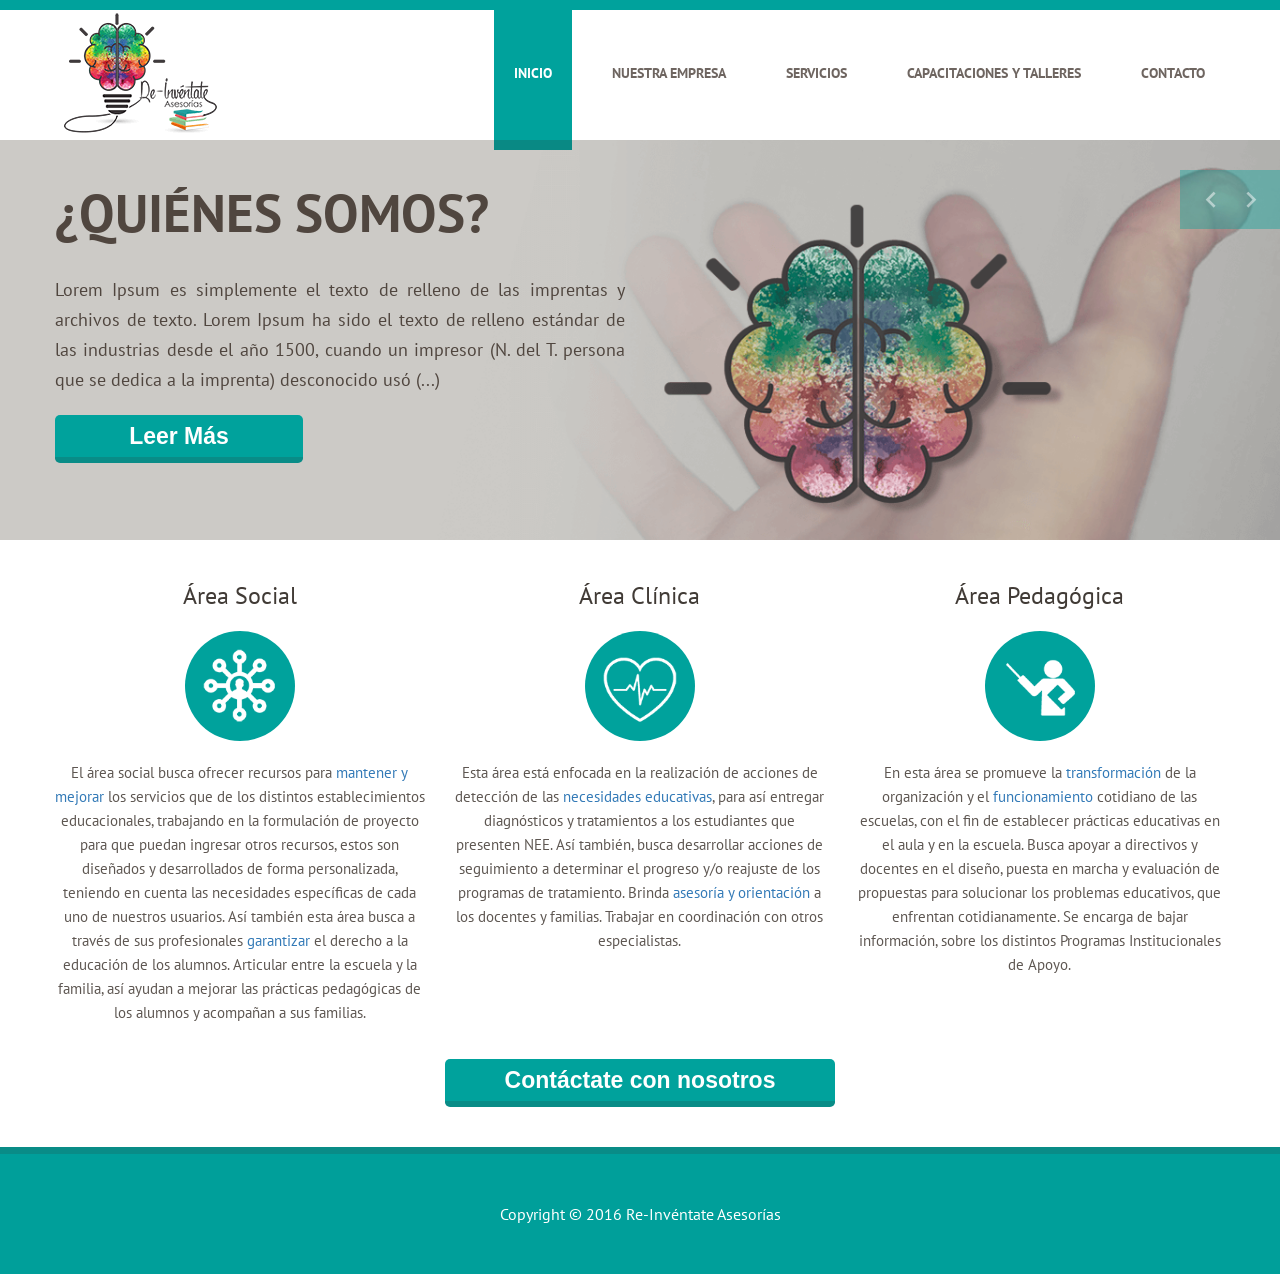
==== index.html @ 0c580b12 "first commit" ====
<!DOCTYPE html>
<html lang="en">
<head>
	<meta charset="UTF-8">
	<title>Re-Invéntate Asesorías</title>
 	<link rel="stylesheet" href="css/styles.css">
  	<link rel="stylesheet" href="css/fonts.css">
  	<link href='https://fonts.googleapis.com/css?family=PT+Sans:400,700' rel='stylesheet' type='text/css'>
  	<meta name="viewport" content="width=device-width, initial-scale=1, maximum-scale=1, user-scalable=no">
</head>
<body class="desarroll">
	<header>
      <h1>Re-Invéntate Asesorías</h1>
	    <div id="sup" class="ed-container">
	      <div id="logo" class="ed-item web-20 tablet-30 movil-100">
	        <img src="img/logo-min.png" alt="logo re-inventate">
	      </div>
	      <nav class="ed-item web-80 tablet-70">
	        <ul id="menu">
	          <li><a class="activo" href="">INICIO</a></li>
	          <li><a href="">NUESTRA EMPRESA</a></li>
	          <li><a href="">SERVICIOS</a></li>
	          <li><a href="">CAPACITACIONES Y TALLERES</a></li>
	          <li><a href="">CONTACTO</a></li>
	        </ul>
	      </nav>
	    </div>
  	</header>
    
    <div id="divisor"></div>
  
  	<div id="slider" class="owl-carousel owl-theme">
  		<div class="slide-item item">
  			<img class="center" src="img/sl1.png" alt="sobre nosotros">
  			<div class="slide-contenido">
  				<div class="ed-container">
  					<div class="ed-item base-50">
	  				<h2>¿Quiénes somos?</h2>
	          		<p  class="desde-tablet">Lorem Ipsum es simplemente el texto de relleno de las imprentas y archivos de texto. Lorem Ipsum ha sido el texto de relleno estándar de las industrias desde el año 1500, cuando un impresor (N. del T. persona que se dedica a la imprenta) desconocido usó (...)</p>
	          		<a class="btn-effect" href="">Leer Más</a>
          			</div>
          			<div class="ed-item  base-50"></div>
  				</div>
          	</div>
  		</div>

  		<div class="slide-item item">
  			<img class="center" src="img/sl2.png" alt="sobre nosotros">
  			<div class="slide-contenido">
  				<div class="ed-container">
  					<div class="ed-item base-50">
	  				<h2>SERVICIOS</h2>
	          		<p  class="desde-tablet">Lorem Ipsum es simplemente el texto de relleno de las imprentas y archivos de texto. Lorem Ipsum ha sido el texto de relleno estándar de las industrias desde el año 1500, cuando un impresor (N. del T. persona que se dedica a la imprenta) desconocido usó (...)</p>
	          		<a class="btn-effect" href="">Leer Más</a>
          			</div>
          			<div class="ed-item  base-50"></div>
  				</div>
          	</div>
  		</div>

  		<div class="slide-item item">
  			<img class="center" src="img/sl3.png" alt="sobre nosotros">
  			<div class="slide-contenido">
  				<div class="ed-container">
  					<div class="ed-item base-50">
	  				<h2 class="h-small">CAPACITACIONES Y TALLERES</h2>
	          		<p  class="desde-tablet">Lorem Ipsum es simplemente el texto de relleno de las imprentas y archivos de texto. Lorem Ipsum ha sido el texto de relleno estándar de las industrias desde el año 1500, cuando un impresor (N. del T. persona que se dedica a la imprenta) desconocido usó (...)</p>
	          		<a class="btn-effect" href="">Leer Más</a>
          			</div>
          			<div class="ed-item  base-50"></div>
  				</div>
          	</div>
  		</div>

  	</div>
   
  	<div id="areas" class="ed-container">
    <div class="ed-item web-1-3">
    <h2>Área Social</h2>
    <img src="img/ico1.png" class="center" alt="">
      <p>
        El área social busca ofrecer recursos para <span>mantener y mejorar</span> los servicios que de los distintos establecimientos educacionales, trabajando en la formulación de proyecto para que puedan ingresar otros recursos, estos son diseñados y desarrollados de forma personalizada, teniendo en cuenta las necesidades específicas de cada uno de nuestros usuarios. Así también esta área busca a través de sus profesionales <span>garantizar</span> el derecho a la educación de los alumnos. Articular entre la escuela y la familia, así ayudan a mejorar las prácticas pedagógicas de los alumnos y acompañan a sus familias.
      </p>
    </div>
    <div class="ed-item web-1-3">
      <h2>Área Clínica</h2>
       <img src="img/ico2.png" class="center" alt="">
      <p>Esta área está enfocada en la realización de acciones de detección de las <span>necesidades educativas</span>, para así entregar diagnósticos y tratamientos a los estudiantes que presenten NEE. Así también, busca desarrollar acciones de seguimiento a determinar el progreso y/o reajuste de los programas de tratamiento. Brinda <span>asesoría y orientación</span> a los docentes y familias. Trabajar en coordinación con otros especialistas.</p>
    </div>
    <div class="ed-item web-1-3">
      <h2>
        <h2>Área Pedagógica</h2>
        <img src="img/ico3.png" class="center" alt="">
        <p>
          En esta área se promueve la <span>transformación</span> de la organización y el <span>funcionamiento</span> cotidiano de las escuelas, con el fin de establecer prácticas educativas en el aula y en la escuela. Busca apoyar a directivos y docentes en el diseño, puesta en marcha y evaluación de propuestas para solucionar los problemas educativos, que enfrentan cotidianamente. Se encarga de bajar información, sobre los distintos Programas Institucionales de Apoyo.
        </p>
      </h2>
    </div>
     <a href="" class="center btn-effect">Contáctate con nosotros</a>
    </div>

    <footer>
      <span class="center">Copyright © 2016 Re-Invéntate Asesorías</span>
    </footer>

  	
  <script src="https://ajax.googleapis.com/ajax/libs/jquery/2.2.2/jquery.min.js"></script>
	<script src="js/owl.carousel.min.js"></script>
  <script src="js/jquery.slicknav.min.js"></script>
	<script src="js/scripts.js"></script>
</body>
</html>
---- css/styles.css ----
@charset "UTF-8";
* {
  margin: 0;
  padding: 0; }

*,
*:before,
*:after {
  box-sizing: border-box; }

body {
  margin: 0;
  font-family: sans-serif; }

img {
  max-width: 100%;
  height: auto; }

a {
  text-decoration: none; }

/*
  GRUPOS Y CAJAS
  ==============
  Los grupos son contenedores para las cajas.
  Las cajas crean las divisiones en el grupo (columnas).
  En ED GRID 1.2. los grupos son containers y las
  cajas son items. Para crear un namespace se usan las
  clases ed-container y ed-item. Se pueden seguir usando
  las clases .grupo y .caja pero se desaconseja (en la v2 desaparecerán)
*/
.grupo,
.ed-container {
  display: -webkit-flex;
  display: -ms-flexbox;
  display: flex;
  -webkit-flex-wrap: wrap;
      -ms-flex-wrap: wrap;
          flex-wrap: wrap;
  max-width: 1200px;
  margin-left: auto;
  margin-right: auto;
  width: 100%; }
  .grupo.total, .grupo.full,
  .ed-container.total,
  .ed-container.full {
    max-width: 100%; }

.caja,
.ed-item {
  margin: 0;
  padding-left: 15px;
  padding-right: 15px;
  width: 100%; }

.base-5,
.caja.base-5,
.ed-item.base-5 {
  width: 5%; }

.base-10,
.caja.base-10,
.ed-item.base-10 {
  width: 10%; }

.base-15,
.caja.base-15,
.ed-item.base-15 {
  width: 15%; }

.base-20,
.caja.base-20,
.ed-item.base-20 {
  width: 20%; }

.base-25,
.caja.base-25,
.ed-item.base-25 {
  width: 25%; }

.base-30,
.caja.base-30,
.ed-item.base-30 {
  width: 30%; }

.base-35,
.caja.base-35,
.ed-item.base-35 {
  width: 35%; }

.base-40,
.caja.base-40,
.ed-item.base-40 {
  width: 40%; }

.base-45,
.caja.base-45,
.ed-item.base-45 {
  width: 45%; }

.base-50,
.caja.base-50,
.ed-item.base-50 {
  width: 50%; }

.base-55,
.caja.base-55,
.ed-item.base-55 {
  width: 55%; }

.base-60,
.caja.base-60,
.ed-item.base-60 {
  width: 60%; }

.base-65,
.caja.base-65,
.ed-item.base-65 {
  width: 65%; }

.base-70,
.caja.base-70,
.ed-item.base-70 {
  width: 70%; }

.base-75,
.caja.base-75,
.ed-item.base-75 {
  width: 75%; }

.base-80,
.caja.base-80,
.ed-item.base-80 {
  width: 80%; }

.base-85,
.caja.base-85,
.ed-item.base-85 {
  width: 85%; }

.base-90,
.caja.base-90,
.ed-item.base-90 {
  width: 90%; }

.base-95,
.caja.base-95,
.ed-item.base-95 {
  width: 95%; }

.base-100,
.caja.base-100,
.ed-item.base-100 {
  width: 100%; }

.base-1-3,
.caja.base-1-3,
.ed-item.base-1-3 {
  width: 33.33333%; }

.base-2-3,
.caja.base-2-3,
.ed-item.base-2-3 {
  width: 66.66667%; }

.base-3-3,
.caja.base-3-3,
.ed-item.base-3-3 {
  width: 100%; }

.base-1-6,
.caja.base-1-6,
.ed-item.base-1-6 {
  width: 16.66667%; }

.base-2-6,
.caja.base-2-6,
.ed-item.base-2-6 {
  width: 33.33333%; }

.base-3-6,
.caja.base-3-6,
.ed-item.base-3-6 {
  width: 50%; }

.base-4-6,
.caja.base-4-6,
.ed-item.base-4-6 {
  width: 66.66667%; }

.base-5-6,
.caja.base-5-6,
.ed-item.base-5-6 {
  width: 83.33333%; }

.base-6-6,
.caja.base-6-6,
.ed-item.base-6-6 {
  width: 100%; }

.base-1-8,
.caja.base-1-8,
.ed-item.base-1-8 {
  width: 12.5%; }

.base-2-8,
.caja.base-2-8,
.ed-item.base-2-8 {
  width: 25%; }

.base-3-8,
.caja.base-3-8,
.ed-item.base-3-8 {
  width: 37.5%; }

.base-4-8,
.caja.base-4-8,
.ed-item.base-4-8 {
  width: 50%; }

.base-5-8,
.caja.base-5-8,
.ed-item.base-5-8 {
  width: 62.5%; }

.base-6-8,
.caja.base-6-8,
.ed-item.base-6-8 {
  width: 75%; }

.base-7-8,
.caja.base-7-8,
.ed-item.base-7-8 {
  width: 87.5%; }

.base-8-8,
.caja.base-8-8,
.ed-item.base-8-8 {
  width: 100%; }

@media all and (min-width: 480px) {
  .movil-5,
  .caja.movil-5,
  .ed-item.movil-5 {
    width: 5%; }
  .movil-10,
  .caja.movil-10,
  .ed-item.movil-10 {
    width: 10%; }
  .movil-15,
  .caja.movil-15,
  .ed-item.movil-15 {
    width: 15%; }
  .movil-20,
  .caja.movil-20,
  .ed-item.movil-20 {
    width: 20%; }
  .movil-25,
  .caja.movil-25,
  .ed-item.movil-25 {
    width: 25%; }
  .movil-30,
  .caja.movil-30,
  .ed-item.movil-30 {
    width: 30%; }
  .movil-35,
  .caja.movil-35,
  .ed-item.movil-35 {
    width: 35%; }
  .movil-40,
  .caja.movil-40,
  .ed-item.movil-40 {
    width: 40%; }
  .movil-45,
  .caja.movil-45,
  .ed-item.movil-45 {
    width: 45%; }
  .movil-50,
  .caja.movil-50,
  .ed-item.movil-50 {
    width: 50%; }
  .movil-55,
  .caja.movil-55,
  .ed-item.movil-55 {
    width: 55%; }
  .movil-60,
  .caja.movil-60,
  .ed-item.movil-60 {
    width: 60%; }
  .movil-65,
  .caja.movil-65,
  .ed-item.movil-65 {
    width: 65%; }
  .movil-70,
  .caja.movil-70,
  .ed-item.movil-70 {
    width: 70%; }
  .movil-75,
  .caja.movil-75,
  .ed-item.movil-75 {
    width: 75%; }
  .movil-80,
  .caja.movil-80,
  .ed-item.movil-80 {
    width: 80%; }
  .movil-85,
  .caja.movil-85,
  .ed-item.movil-85 {
    width: 85%; }
  .movil-90,
  .caja.movil-90,
  .ed-item.movil-90 {
    width: 90%; }
  .movil-95,
  .caja.movil-95,
  .ed-item.movil-95 {
    width: 95%; }
  .movil-100,
  .caja.movil-100,
  .ed-item.movil-100 {
    width: 100%; }
  .movil-1-3,
  .caja.movil-1-3,
  .ed-item.movil-1-3 {
    width: 33.33333%; }
  .movil-2-3,
  .caja.movil-2-3,
  .ed-item.movil-2-3 {
    width: 66.66667%; }
  .movil-3-3,
  .caja.movil-3-3,
  .ed-item.movil-3-3 {
    width: 100%; }
  .movil-1-6,
  .caja.movil-1-6,
  .ed-item.movil-1-6 {
    width: 16.66667%; }
  .movil-2-6,
  .caja.movil-2-6,
  .ed-item.movil-2-6 {
    width: 33.33333%; }
  .movil-3-6,
  .caja.movil-3-6,
  .ed-item.movil-3-6 {
    width: 50%; }
  .movil-4-6,
  .caja.movil-4-6,
  .ed-item.movil-4-6 {
    width: 66.66667%; }
  .movil-5-6,
  .caja.movil-5-6,
  .ed-item.movil-5-6 {
    width: 83.33333%; }
  .movil-6-6,
  .caja.movil-6-6,
  .ed-item.movil-6-6 {
    width: 100%; }
  .movil-1-8,
  .caja.movil-1-8,
  .ed-item.movil-1-8 {
    width: 12.5%; }
  .movil-2-8,
  .caja.movil-2-8,
  .ed-item.movil-2-8 {
    width: 25%; }
  .movil-3-8,
  .caja.movil-3-8,
  .ed-item.movil-3-8 {
    width: 37.5%; }
  .movil-4-8,
  .caja.movil-4-8,
  .ed-item.movil-4-8 {
    width: 50%; }
  .movil-5-8,
  .caja.movil-5-8,
  .ed-item.movil-5-8 {
    width: 62.5%; }
  .movil-6-8,
  .caja.movil-6-8,
  .ed-item.movil-6-8 {
    width: 75%; }
  .movil-7-8,
  .caja.movil-7-8,
  .ed-item.movil-7-8 {
    width: 87.5%; }
  .movil-8-8,
  .caja.movil-8-8,
  .ed-item.movil-8-8 {
    width: 100%; } }

@media all and (min-width: 768px) {
  .tablet-5,
  .caja.tablet-5,
  .ed-item.tablet-5 {
    width: 5%; }
  .tablet-10,
  .caja.tablet-10,
  .ed-item.tablet-10 {
    width: 10%; }
  .tablet-15,
  .caja.tablet-15,
  .ed-item.tablet-15 {
    width: 15%; }
  .tablet-20,
  .caja.tablet-20,
  .ed-item.tablet-20 {
    width: 20%; }
  .tablet-25,
  .caja.tablet-25,
  .ed-item.tablet-25 {
    width: 25%; }
  .tablet-30,
  .caja.tablet-30,
  .ed-item.tablet-30 {
    width: 30%; }
  .tablet-35,
  .caja.tablet-35,
  .ed-item.tablet-35 {
    width: 35%; }
  .tablet-40,
  .caja.tablet-40,
  .ed-item.tablet-40 {
    width: 40%; }
  .tablet-45,
  .caja.tablet-45,
  .ed-item.tablet-45 {
    width: 45%; }
  .tablet-50,
  .caja.tablet-50,
  .ed-item.tablet-50 {
    width: 50%; }
  .tablet-55,
  .caja.tablet-55,
  .ed-item.tablet-55 {
    width: 55%; }
  .tablet-60,
  .caja.tablet-60,
  .ed-item.tablet-60 {
    width: 60%; }
  .tablet-65,
  .caja.tablet-65,
  .ed-item.tablet-65 {
    width: 65%; }
  .tablet-70,
  .caja.tablet-70,
  .ed-item.tablet-70 {
    width: 70%; }
  .tablet-75,
  .caja.tablet-75,
  .ed-item.tablet-75 {
    width: 75%; }
  .tablet-80,
  .caja.tablet-80,
  .ed-item.tablet-80 {
    width: 80%; }
  .tablet-85,
  .caja.tablet-85,
  .ed-item.tablet-85 {
    width: 85%; }
  .tablet-90,
  .caja.tablet-90,
  .ed-item.tablet-90 {
    width: 90%; }
  .tablet-95,
  .caja.tablet-95,
  .ed-item.tablet-95 {
    width: 95%; }
  .tablet-100,
  .caja.tablet-100,
  .ed-item.tablet-100 {
    width: 100%; }
  .tablet-1-3,
  .caja.tablet-1-3,
  .ed-item.tablet-1-3 {
    width: 33.33333%; }
  .tablet-2-3,
  .caja.tablet-2-3,
  .ed-item.tablet-2-3 {
    width: 66.66667%; }
  .tablet-3-3,
  .caja.tablet-3-3,
  .ed-item.tablet-3-3 {
    width: 100%; }
  .tablet-1-6,
  .caja.tablet-1-6,
  .ed-item.tablet-1-6 {
    width: 16.66667%; }
  .tablet-2-6,
  .caja.tablet-2-6,
  .ed-item.tablet-2-6 {
    width: 33.33333%; }
  .tablet-3-6,
  .caja.tablet-3-6,
  .ed-item.tablet-3-6 {
    width: 50%; }
  .tablet-4-6,
  .caja.tablet-4-6,
  .ed-item.tablet-4-6 {
    width: 66.66667%; }
  .tablet-5-6,
  .caja.tablet-5-6,
  .ed-item.tablet-5-6 {
    width: 83.33333%; }
  .tablet-6-6,
  .caja.tablet-6-6,
  .ed-item.tablet-6-6 {
    width: 100%; }
  .tablet-1-8,
  .caja.tablet-1-8,
  .ed-item.tablet-1-8 {
    width: 12.5%; }
  .tablet-2-8,
  .caja.tablet-2-8,
  .ed-item.tablet-2-8 {
    width: 25%; }
  .tablet-3-8,
  .caja.tablet-3-8,
  .ed-item.tablet-3-8 {
    width: 37.5%; }
  .tablet-4-8,
  .caja.tablet-4-8,
  .ed-item.tablet-4-8 {
    width: 50%; }
  .tablet-5-8,
  .caja.tablet-5-8,
  .ed-item.tablet-5-8 {
    width: 62.5%; }
  .tablet-6-8,
  .caja.tablet-6-8,
  .ed-item.tablet-6-8 {
    width: 75%; }
  .tablet-7-8,
  .caja.tablet-7-8,
  .ed-item.tablet-7-8 {
    width: 87.5%; }
  .tablet-8-8,
  .caja.tablet-8-8,
  .ed-item.tablet-8-8 {
    width: 100%; } }

@media all and (min-width: 1024px) {
  .web-5,
  .caja.web-5,
  .ed-item.web-5 {
    width: 5%; }
  .web-10,
  .caja.web-10,
  .ed-item.web-10 {
    width: 10%; }
  .web-15,
  .caja.web-15,
  .ed-item.web-15 {
    width: 15%; }
  .web-20,
  .caja.web-20,
  .ed-item.web-20 {
    width: 20%; }
  .web-25,
  .caja.web-25,
  .ed-item.web-25 {
    width: 25%; }
  .web-30,
  .caja.web-30,
  .ed-item.web-30 {
    width: 30%; }
  .web-35,
  .caja.web-35,
  .ed-item.web-35 {
    width: 35%; }
  .web-40,
  .caja.web-40,
  .ed-item.web-40 {
    width: 40%; }
  .web-45,
  .caja.web-45,
  .ed-item.web-45 {
    width: 45%; }
  .web-50,
  .caja.web-50,
  .ed-item.web-50 {
    width: 50%; }
  .web-55,
  .caja.web-55,
  .ed-item.web-55 {
    width: 55%; }
  .web-60,
  .caja.web-60,
  .ed-item.web-60 {
    width: 60%; }
  .web-65,
  .caja.web-65,
  .ed-item.web-65 {
    width: 65%; }
  .web-70,
  .caja.web-70,
  .ed-item.web-70 {
    width: 70%; }
  .web-75,
  .caja.web-75,
  .ed-item.web-75 {
    width: 75%; }
  .web-80,
  .caja.web-80,
  .ed-item.web-80 {
    width: 80%; }
  .web-85,
  .caja.web-85,
  .ed-item.web-85 {
    width: 85%; }
  .web-90,
  .caja.web-90,
  .ed-item.web-90 {
    width: 90%; }
  .web-95,
  .caja.web-95,
  .ed-item.web-95 {
    width: 95%; }
  .web-100,
  .caja.web-100,
  .ed-item.web-100 {
    width: 100%; }
  .web-1-3,
  .caja.web-1-3,
  .ed-item.web-1-3 {
    width: 33.33333%; }
  .web-2-3,
  .caja.web-2-3,
  .ed-item.web-2-3 {
    width: 66.66667%; }
  .web-3-3,
  .caja.web-3-3,
  .ed-item.web-3-3 {
    width: 100%; }
  .web-1-6,
  .caja.web-1-6,
  .ed-item.web-1-6 {
    width: 16.66667%; }
  .web-2-6,
  .caja.web-2-6,
  .ed-item.web-2-6 {
    width: 33.33333%; }
  .web-3-6,
  .caja.web-3-6,
  .ed-item.web-3-6 {
    width: 50%; }
  .web-4-6,
  .caja.web-4-6,
  .ed-item.web-4-6 {
    width: 66.66667%; }
  .web-5-6,
  .caja.web-5-6,
  .ed-item.web-5-6 {
    width: 83.33333%; }
  .web-6-6,
  .caja.web-6-6,
  .ed-item.web-6-6 {
    width: 100%; }
  .web-1-8,
  .caja.web-1-8,
  .ed-item.web-1-8 {
    width: 12.5%; }
  .web-2-8,
  .caja.web-2-8,
  .ed-item.web-2-8 {
    width: 25%; }
  .web-3-8,
  .caja.web-3-8,
  .ed-item.web-3-8 {
    width: 37.5%; }
  .web-4-8,
  .caja.web-4-8,
  .ed-item.web-4-8 {
    width: 50%; }
  .web-5-8,
  .caja.web-5-8,
  .ed-item.web-5-8 {
    width: 62.5%; }
  .web-6-8,
  .caja.web-6-8,
  .ed-item.web-6-8 {
    width: 75%; }
  .web-7-8,
  .caja.web-7-8,
  .ed-item.web-7-8 {
    width: 87.5%; }
  .web-8-8,
  .caja.web-8-8,
  .ed-item.web-8-8 {
    width: 100%; } }

@media all and (min-width: 1400px) {
  .hd-5,
  .caja.hd-5,
  .ed-item.hd-5 {
    width: 5%; }
  .hd-10,
  .caja.hd-10,
  .ed-item.hd-10 {
    width: 10%; }
  .hd-15,
  .caja.hd-15,
  .ed-item.hd-15 {
    width: 15%; }
  .hd-20,
  .caja.hd-20,
  .ed-item.hd-20 {
    width: 20%; }
  .hd-25,
  .caja.hd-25,
  .ed-item.hd-25 {
    width: 25%; }
  .hd-30,
  .caja.hd-30,
  .ed-item.hd-30 {
    width: 30%; }
  .hd-35,
  .caja.hd-35,
  .ed-item.hd-35 {
    width: 35%; }
  .hd-40,
  .caja.hd-40,
  .ed-item.hd-40 {
    width: 40%; }
  .hd-45,
  .caja.hd-45,
  .ed-item.hd-45 {
    width: 45%; }
  .hd-50,
  .caja.hd-50,
  .ed-item.hd-50 {
    width: 50%; }
  .hd-55,
  .caja.hd-55,
  .ed-item.hd-55 {
    width: 55%; }
  .hd-60,
  .caja.hd-60,
  .ed-item.hd-60 {
    width: 60%; }
  .hd-65,
  .caja.hd-65,
  .ed-item.hd-65 {
    width: 65%; }
  .hd-70,
  .caja.hd-70,
  .ed-item.hd-70 {
    width: 70%; }
  .hd-75,
  .caja.hd-75,
  .ed-item.hd-75 {
    width: 75%; }
  .hd-80,
  .caja.hd-80,
  .ed-item.hd-80 {
    width: 80%; }
  .hd-85,
  .caja.hd-85,
  .ed-item.hd-85 {
    width: 85%; }
  .hd-90,
  .caja.hd-90,
  .ed-item.hd-90 {
    width: 90%; }
  .hd-95,
  .caja.hd-95,
  .ed-item.hd-95 {
    width: 95%; }
  .hd-100,
  .caja.hd-100,
  .ed-item.hd-100 {
    width: 100%; }
  .hd-1-3,
  .caja.hd-1-3,
  .ed-item.hd-1-3 {
    width: 33.33333%; }
  .hd-2-3,
  .caja.hd-2-3,
  .ed-item.hd-2-3 {
    width: 66.66667%; }
  .hd-3-3,
  .caja.hd-3-3,
  .ed-item.hd-3-3 {
    width: 100%; }
  .hd-1-6,
  .caja.hd-1-6,
  .ed-item.hd-1-6 {
    width: 16.66667%; }
  .hd-2-6,
  .caja.hd-2-6,
  .ed-item.hd-2-6 {
    width: 33.33333%; }
  .hd-3-6,
  .caja.hd-3-6,
  .ed-item.hd-3-6 {
    width: 50%; }
  .hd-4-6,
  .caja.hd-4-6,
  .ed-item.hd-4-6 {
    width: 66.66667%; }
  .hd-5-6,
  .caja.hd-5-6,
  .ed-item.hd-5-6 {
    width: 83.33333%; }
  .hd-6-6,
  .caja.hd-6-6,
  .ed-item.hd-6-6 {
    width: 100%; }
  .hd-1-8,
  .caja.hd-1-8,
  .ed-item.hd-1-8 {
    width: 12.5%; }
  .hd-2-8,
  .caja.hd-2-8,
  .ed-item.hd-2-8 {
    width: 25%; }
  .hd-3-8,
  .caja.hd-3-8,
  .ed-item.hd-3-8 {
    width: 37.5%; }
  .hd-4-8,
  .caja.hd-4-8,
  .ed-item.hd-4-8 {
    width: 50%; }
  .hd-5-8,
  .caja.hd-5-8,
  .ed-item.hd-5-8 {
    width: 62.5%; }
  .hd-6-8,
  .caja.hd-6-8,
  .ed-item.hd-6-8 {
    width: 75%; }
  .hd-7-8,
  .caja.hd-7-8,
  .ed-item.hd-7-8 {
    width: 87.5%; }
  .hd-8-8,
  .caja.hd-8-8,
  .ed-item.hd-8-8 {
    width: 100%; } }

/*ESTILOS PARA DESARROLLO
========================
Añada la clase "desarrollo"
a <body> para tener ayudas al trabajar con ED GRID
*/
body.desarrollo {
  margin: 0 !important; }
  body.desarrollo:before {
    background: steelblue;
    color: #fff;
    font-family: sans-serif;
    font-size: 18px;
    font-weight: bold;
    line-height: 36px;
    text-align: center;
    display: block;
    height: 36px;
    margin-bottom: 30px;
    position: relative;
    z-index: 900; }
  body.desarrollo .grupo,
  body.desarrollo .ed-container {
    padding-top: 22px;
    margin-bottom: 10px;
    outline: 1px solid tomato;
    position: relative; }
    body.desarrollo .grupo .caja,
    body.desarrollo .grupo .ed-item,
    body.desarrollo .ed-container .caja,
    body.desarrollo .ed-container .ed-item {
      position: relative;
      padding-bottom: 22px; }
      body.desarrollo .grupo .caja:nth-child(even),
      body.desarrollo .grupo .ed-item:nth-child(even),
      body.desarrollo .ed-container .caja:nth-child(even),
      body.desarrollo .ed-container .ed-item:nth-child(even) {
        background: rgba(70, 130, 180, 0.2); }
    body.desarrollo .grupo .grupo,
    body.desarrollo .grupo .ed-container,
    body.desarrollo .ed-container .grupo,
    body.desarrollo .ed-container .ed-container {
      margin-bottom: 0; }

.desarrollo .grupo:before,
.desarrollo .ed-container:before,
.desarrollo .grupo .caja:after,
.desarrollo .ed-container .ed-item:after {
  content: attr(class);
  font-style: italic;
  font-size: 12px;
  font-weight: normal;
  padding: 0 5px;
  z-index: 1;
  bottom: 0;
  right: 0;
  position: absolute;
  display: table;
  width: 100%;
  height: 22px;
  line-height: 22px; }

.desarrollo .grupo:before,
.desarrollo .ed-container:before {
  background: rgba(255, 99, 71, 0.3);
  color: tomato;
  top: 0;
  left: 0;
  width: 100%; }

.desarrollo .caja:after,
.desarrollo .ed-item:after {
  background: rgba(70, 130, 180, 0.2);
  color: steelblue; }

.desarrollo .caja.total:after,
.desarrollo .ed-item.total:after {
  background: rgba(27, 50, 70, 0.3); }

body.desarrollo:before {
  content: "ED-GRID: Tamaño base"; }

@media screen and (min-width: 480px) {
  body.desarrollo:before {
    content: "ED-GRID: Tamaño movil, desde 480px"; } }

@media screen and (min-width: 768px) {
  body.desarrollo:before {
    content: "ED-GRID: Tamaño tablet, desde 768px"; } }

@media screen and (min-width: 1024px) {
  body.desarrollo:before {
    content: "ED-GRID: Tamaño web, desde 1024px"; } }

@media screen and (min-width: 1400px) {
  body.desarrollo:before {
    content: "ED-GRID: Tamaño hd, desde 1400px"; } }

.grupo.demostrar,
.ed-container.demostrar {
  outline: 1px solid tomato;
  margin: 1em auto; }
  .grupo.demostrar > .caja,
  .grupo.demostrar > .ed-item,
  .ed-container.demostrar > .caja,
  .ed-container.demostrar > .ed-item {
    background: #eee;
    box-shadow: 0 0 0 1px steelblue;
    padding-top: 1em;
    padding-bottom: 1em; }
    .grupo.demostrar > .caja p,
    .grupo.demostrar > .ed-item p,
    .ed-container.demostrar > .caja p,
    .ed-container.demostrar > .ed-item p {
      margin-bottom: 0; }
    .grupo.demostrar > .caja:nth-child(odd),
    .grupo.demostrar > .ed-item:nth-child(odd),
    .ed-container.demostrar > .caja:nth-child(odd),
    .ed-container.demostrar > .ed-item:nth-child(odd) {
      background: #ddd; }

@media screen and (max-width: 479px) {
  .desde-movil,
  .from-movil {
    display: none !important; } }

@media screen and (max-width: 767px) {
  .desde-tablet,
  .from-tablet {
    display: none !important; } }

@media screen and (max-width: 1023px) {
  .desde-web,
  .from-web {
    display: none !important; } }

@media screen and (max-width: 1399px) {
  .desde-hd,
  .from-hd {
    display: none !important; } }

@media screen and (min-width: 480px) {
  .hasta-movil,
  .to-movil {
    display: none !important; } }

@media screen and (min-width: 768px) {
  .hasta-tablet,
  .to-tablet {
    display: none !important; } }

@media screen and (min-width: 1024px) {
  .hasta-web,
  .to-web {
    display: none !important; } }

@media screen and (min-width: 1400px) {
  .hasta-hd,
  .to-hd {
    display: none !important; } }

.centro,
.centrar,
.center {
  display: block;
  clear: both;
  margin-right: auto !important;
  margin-left: auto !important; }

.left,
.izquierda {
  float: left; }

.right,
.derecha {
  float: right; }

.total,
.full {
  width: 100%;
  clear: both; }

.centrar-texto,
.center-text,
.text-center {
  text-align: center; }

.izquierda-texto,
.izquierda-contenido {
  text-align: left; }

.derecha-texto,
.derecha-contenido {
  text-align: right; }

.circulo,
.circle {
  border-radius: 50%; }

.limpiar:before, .limpiar:after,
.clearfix:before,
.clearfix:after {
  content: "";
  display: table;
  width: 100%;
  clear: both; }

/*NO PADDING
===========
class="no-padding" al grupo, le da padding cero a todas sus cajas.
class="no-padding" a la caja le da padding cero solo a ella
*/
.no-padding.grupo > .caja,
.no-padding.ed-container > .ed-item,
.caja.no-padding,
.ed-item.no-padding {
  padding-left: 0 !important;
  padding-right: 0 !important; }

/* Controlar el padding*/
.padding {
  padding-left: 15px;
  padding-right: 15px; }

.padding-2 {
  padding-left: 30px;
  padding-right: 30px; }

.padding-3 {
  padding-left: 45px;
  padding-right: 45px; }

[class^="icon-"]:before,
[class*=" icon-"]:before {
  position: relative;
  top: .15em;
  display: inline-block; }

.espacio:before {
  margin-right: .3em; }

.ed-video {
  height: 0;
  overflow: hidden;
  padding-bottom: 56.25%;
  position: relative; }
  .ed-video > iframe,
  .ed-video > object,
  .ed-video > video {
    position: absolute;
    top: 0;
    left: 0;
    width: 100%;
    height: 100%; }

.ed-menu, .ed-menu ul {
  margin-top: 0;
  margin-bottom: 0;
  padding-left: 0;
  list-style: none; }

.ed-menu li {
  position: relative; }

.ed-menu ul {
  position: absolute;
  display: none; }

.ed-menu a {
  display: block;
  width: 100%;
  line-height: 3em;
  padding: 0 1em; }

.ed-menu.default, .ed-menu.nav-bar {
  background: #eee; }
  .ed-menu.default li, .ed-menu.nav-bar li {
    -webkit-flex: 1;
        -ms-flex: 1;
            flex: 1; }
    .ed-menu.default li:hover, .ed-menu.nav-bar li:hover {
      background: rgba(0, 0, 0, 0.1); }
  .ed-menu.default ul, .ed-menu.nav-bar ul {
    background: #e1e1e1; }
  .ed-menu.default a, .ed-menu.nav-bar a {
    color: #666; }

.ed-menu.nav-bar {
  border: 1px solid rgba(0, 0, 0, 0.1); }
  .ed-menu.nav-bar li {
    border-bottom: 1px solid rgba(0, 0, 0, 0.1); }
    .ed-menu.nav-bar li:last-child {
      border-right: none; }
  .ed-menu.nav-bar ul {
    border: 1px solid rgba(0, 0, 0, 0.1); }
    .ed-menu.nav-bar ul li {
      border-bottom: 1px solid rgba(0, 0, 0, 0.1); }
      .ed-menu.nav-bar ul li:last-child {
        border-bottom: none; }

.ed-menu.button-bar li {
  margin-bottom: .5em;
  margin-right: .5em; }

.ed-menu.button-bar a {
  border: 1px solid rgba(0, 0, 0, 0.1);
  display: block;
  background: #eee;
  line-height: 2.5em;
  margin-right: .5em;
  padding: 0 1.5em;
  border-radius: 4px;
  color: #666; }
  .ed-menu.button-bar a:hover {
    background: rgba(0, 0, 0, 0.1); }

@media screen and (min-width: 768px) {
  .tablet-horizontal {
    display: -webkit-flex;
    display: -ms-flexbox;
    display: flex;
    -webkit-flex-wrap: wrap;
        -ms-flex-wrap: wrap;
            flex-wrap: wrap;
    -webkit-align-items: center;
        -ms-flex-align: center;
            align-items: center; }
    .tablet-horizontal.nav-bar > li {
      border-right: 1px solid rgba(0, 0, 0, 0.1);
      border-bottom: none; }
    .tablet-horizontal a {
      text-align: center; }
    .tablet-horizontal ul {
      position: absolute;
      top: 100%;
      min-width: 10em; }
      .tablet-horizontal ul ul {
        top: 0;
        left: 100%; }
    .tablet-horizontal li:hover > ul {
      display: block; } }

@media screen and (min-width: 1024px) {
  .web-horizontal {
    display: -webkit-flex;
    display: -ms-flexbox;
    display: flex;
    -webkit-flex-wrap: wrap;
        -ms-flex-wrap: wrap;
            flex-wrap: wrap;
    -webkit-align-items: center;
        -ms-flex-align: center;
            align-items: center; }
    .web-horizontal.nav-bar > li {
      border-right: 1px solid rgba(0, 0, 0, 0.1);
      border-bottom: none; }
    .web-horizontal a {
      text-align: center; }
    .web-horizontal ul {
      position: absolute;
      top: 100%;
      min-width: 10em; }
      .web-horizontal ul ul {
        top: 0;
        left: 100%; }
    .web-horizontal li:hover > ul {
      display: block; } }

@media screen and (min-width: 480px) {
  .movil-order-1 {
    -webkit-order: 1;
        -ms-flex-order: 1;
            order: 1; }
  .movil-order-2 {
    -webkit-order: 2;
        -ms-flex-order: 2;
            order: 2; }
  .movil-order-3 {
    -webkit-order: 3;
        -ms-flex-order: 3;
            order: 3; }
  .movil-order-4 {
    -webkit-order: 4;
        -ms-flex-order: 4;
            order: 4; }
  .movil-order-5 {
    -webkit-order: 5;
        -ms-flex-order: 5;
            order: 5; }
  .movil-order-6 {
    -webkit-order: 6;
        -ms-flex-order: 6;
            order: 6; }
  .movil-order-7 {
    -webkit-order: 7;
        -ms-flex-order: 7;
            order: 7; }
  .movil-order-8 {
    -webkit-order: 8;
        -ms-flex-order: 8;
            order: 8; }
  .movil-order-9 {
    -webkit-order: 9;
        -ms-flex-order: 9;
            order: 9; }
  .movil-order-10 {
    -webkit-order: 10;
        -ms-flex-order: 10;
            order: 10; } }

@media screen and (min-width: 768px) {
  .tablet-order-1 {
    -webkit-order: 1;
        -ms-flex-order: 1;
            order: 1; }
  .tablet-order-2 {
    -webkit-order: 2;
        -ms-flex-order: 2;
            order: 2; }
  .tablet-order-3 {
    -webkit-order: 3;
        -ms-flex-order: 3;
            order: 3; }
  .tablet-order-4 {
    -webkit-order: 4;
        -ms-flex-order: 4;
            order: 4; }
  .tablet-order-5 {
    -webkit-order: 5;
        -ms-flex-order: 5;
            order: 5; }
  .tablet-order-6 {
    -webkit-order: 6;
        -ms-flex-order: 6;
            order: 6; }
  .tablet-order-7 {
    -webkit-order: 7;
        -ms-flex-order: 7;
            order: 7; }
  .tablet-order-8 {
    -webkit-order: 8;
        -ms-flex-order: 8;
            order: 8; }
  .tablet-order-9 {
    -webkit-order: 9;
        -ms-flex-order: 9;
            order: 9; }
  .tablet-order-10 {
    -webkit-order: 10;
        -ms-flex-order: 10;
            order: 10; } }

@media screen and (min-width: 1024px) {
  .web-order-1 {
    -webkit-order: 1;
        -ms-flex-order: 1;
            order: 1; }
  .web-order-2 {
    -webkit-order: 2;
        -ms-flex-order: 2;
            order: 2; }
  .web-order-3 {
    -webkit-order: 3;
        -ms-flex-order: 3;
            order: 3; }
  .web-order-4 {
    -webkit-order: 4;
        -ms-flex-order: 4;
            order: 4; }
  .web-order-5 {
    -webkit-order: 5;
        -ms-flex-order: 5;
            order: 5; }
  .web-order-6 {
    -webkit-order: 6;
        -ms-flex-order: 6;
            order: 6; }
  .web-order-7 {
    -webkit-order: 7;
        -ms-flex-order: 7;
            order: 7; }
  .web-order-8 {
    -webkit-order: 8;
        -ms-flex-order: 8;
            order: 8; }
  .web-order-9 {
    -webkit-order: 9;
        -ms-flex-order: 9;
            order: 9; }
  .web-order-10 {
    -webkit-order: 10;
        -ms-flex-order: 10;
            order: 10; } }

@media screen and (min-width: 1400px) {
  .hd-order-1 {
    -webkit-order: 1;
        -ms-flex-order: 1;
            order: 1; }
  .hd-order-2 {
    -webkit-order: 2;
        -ms-flex-order: 2;
            order: 2; }
  .hd-order-3 {
    -webkit-order: 3;
        -ms-flex-order: 3;
            order: 3; }
  .hd-order-4 {
    -webkit-order: 4;
        -ms-flex-order: 4;
            order: 4; }
  .hd-order-5 {
    -webkit-order: 5;
        -ms-flex-order: 5;
            order: 5; }
  .hd-order-6 {
    -webkit-order: 6;
        -ms-flex-order: 6;
            order: 6; }
  .hd-order-7 {
    -webkit-order: 7;
        -ms-flex-order: 7;
            order: 7; }
  .hd-order-8 {
    -webkit-order: 8;
        -ms-flex-order: 8;
            order: 8; }
  .hd-order-9 {
    -webkit-order: 9;
        -ms-flex-order: 9;
            order: 9; }
  .hd-order-10 {
    -webkit-order: 10;
        -ms-flex-order: 10;
            order: 10; } }

.justify {
  -webkit-justify-content: space-between;
      -ms-flex-pack: justify;
          justify-content: space-between;
  display: -webkit-flex;
  display: -ms-flexbox;
  display: flex;
  -webkit-flex-wrap: wrap;
      -ms-flex-wrap: wrap;
          flex-wrap: wrap; }

@media all and (min-width: 480px) {
  .movil-justify {
    -webkit-justify-content: space-between;
        -ms-flex-pack: justify;
            justify-content: space-between;
    display: -webkit-flex;
    display: -ms-flexbox;
    display: flex;
    -webkit-flex-wrap: wrap;
        -ms-flex-wrap: wrap;
            flex-wrap: wrap; } }

@media all and (min-width: 768px) {
  .tablet-justify {
    -webkit-justify-content: space-between;
        -ms-flex-pack: justify;
            justify-content: space-between;
    display: -webkit-flex;
    display: -ms-flexbox;
    display: flex;
    -webkit-flex-wrap: wrap;
        -ms-flex-wrap: wrap;
            flex-wrap: wrap; } }

@media all and (min-width: 1024px) {
  .web-justify {
    -webkit-justify-content: space-between;
        -ms-flex-pack: justify;
            justify-content: space-between;
    display: -webkit-flex;
    display: -ms-flexbox;
    display: flex;
    -webkit-flex-wrap: wrap;
        -ms-flex-wrap: wrap;
            flex-wrap: wrap; } }

@media all and (min-width: 1400px) {
  .hd-justify {
    -webkit-justify-content: space-between;
        -ms-flex-pack: justify;
            justify-content: space-between;
    display: -webkit-flex;
    display: -ms-flexbox;
    display: flex;
    -webkit-flex-wrap: wrap;
        -ms-flex-wrap: wrap;
            flex-wrap: wrap; } }

.distribute,
.distributed {
  -webkit-justify-content: space-around;
      -ms-flex-pack: distribute;
          justify-content: space-around;
  display: -webkit-flex;
  display: -ms-flexbox;
  display: flex;
  -webkit-flex-wrap: wrap;
      -ms-flex-wrap: wrap;
          flex-wrap: wrap; }

@media all and (min-width: 480px) {
  .movil-distribute,
  .movil-distributed {
    -webkit-justify-content: space-around;
        -ms-flex-pack: distribute;
            justify-content: space-around;
    display: -webkit-flex;
    display: -ms-flexbox;
    display: flex;
    -webkit-flex-wrap: wrap;
        -ms-flex-wrap: wrap;
            flex-wrap: wrap; } }

@media all and (min-width: 768px) {
  .tablet-distribute,
  .tablet-distributed {
    -webkit-justify-content: space-around;
        -ms-flex-pack: distribute;
            justify-content: space-around;
    display: -webkit-flex;
    display: -ms-flexbox;
    display: flex;
    -webkit-flex-wrap: wrap;
        -ms-flex-wrap: wrap;
            flex-wrap: wrap; } }

@media all and (min-width: 1024px) {
  .web-distribute,
  .web-distributed {
    -webkit-justify-content: space-around;
        -ms-flex-pack: distribute;
            justify-content: space-around;
    display: -webkit-flex;
    display: -ms-flexbox;
    display: flex;
    -webkit-flex-wrap: wrap;
        -ms-flex-wrap: wrap;
            flex-wrap: wrap; } }

@media all and (min-width: 1400px) {
  .hd-distribute,
  .hd-distributed {
    -webkit-justify-content: space-around;
        -ms-flex-pack: distribute;
            justify-content: space-around;
    display: -webkit-flex;
    display: -ms-flexbox;
    display: flex;
    -webkit-flex-wrap: wrap;
        -ms-flex-wrap: wrap;
            flex-wrap: wrap; } }

.main-center {
  -webkit-justify-content: center;
      -ms-flex-pack: center;
          justify-content: center;
  display: -webkit-flex;
  display: -ms-flexbox;
  display: flex;
  -webkit-flex-wrap: wrap;
      -ms-flex-wrap: wrap;
          flex-wrap: wrap; }

@media all and (min-width: 480px) {
  .movil-main-center {
    -webkit-justify-content: center;
        -ms-flex-pack: center;
            justify-content: center;
    display: -webkit-flex;
    display: -ms-flexbox;
    display: flex;
    -webkit-flex-wrap: wrap;
        -ms-flex-wrap: wrap;
            flex-wrap: wrap; } }

@media all and (min-width: 768px) {
  .tablet-main-center {
    -webkit-justify-content: center;
        -ms-flex-pack: center;
            justify-content: center;
    display: -webkit-flex;
    display: -ms-flexbox;
    display: flex;
    -webkit-flex-wrap: wrap;
        -ms-flex-wrap: wrap;
            flex-wrap: wrap; } }

@media all and (min-width: 1024px) {
  .web-main-center {
    -webkit-justify-content: center;
        -ms-flex-pack: center;
            justify-content: center;
    display: -webkit-flex;
    display: -ms-flexbox;
    display: flex;
    -webkit-flex-wrap: wrap;
        -ms-flex-wrap: wrap;
            flex-wrap: wrap; } }

@media all and (min-width: 1400px) {
  .hd-main-center {
    -webkit-justify-content: center;
        -ms-flex-pack: center;
            justify-content: center;
    display: -webkit-flex;
    display: -ms-flexbox;
    display: flex;
    -webkit-flex-wrap: wrap;
        -ms-flex-wrap: wrap;
            flex-wrap: wrap; } }

.main-start {
  -webkit-justify-content: flex-start;
      -ms-flex-pack: start;
          justify-content: flex-start;
  display: -webkit-flex;
  display: -ms-flexbox;
  display: flex;
  -webkit-flex-wrap: wrap;
      -ms-flex-wrap: wrap;
          flex-wrap: wrap; }

@media all and (min-width: 480px) {
  .movil-main-start {
    -webkit-justify-content: flex-start;
        -ms-flex-pack: start;
            justify-content: flex-start;
    display: -webkit-flex;
    display: -ms-flexbox;
    display: flex;
    -webkit-flex-wrap: wrap;
        -ms-flex-wrap: wrap;
            flex-wrap: wrap; } }

@media all and (min-width: 768px) {
  .tablet-main-start {
    -webkit-justify-content: flex-start;
        -ms-flex-pack: start;
            justify-content: flex-start;
    display: -webkit-flex;
    display: -ms-flexbox;
    display: flex;
    -webkit-flex-wrap: wrap;
        -ms-flex-wrap: wrap;
            flex-wrap: wrap; } }

@media all and (min-width: 1024px) {
  .web-main-start {
    -webkit-justify-content: flex-start;
        -ms-flex-pack: start;
            justify-content: flex-start;
    display: -webkit-flex;
    display: -ms-flexbox;
    display: flex;
    -webkit-flex-wrap: wrap;
        -ms-flex-wrap: wrap;
            flex-wrap: wrap; } }

@media all and (min-width: 1400px) {
  .hd-main-start {
    -webkit-justify-content: flex-start;
        -ms-flex-pack: start;
            justify-content: flex-start;
    display: -webkit-flex;
    display: -ms-flexbox;
    display: flex;
    -webkit-flex-wrap: wrap;
        -ms-flex-wrap: wrap;
            flex-wrap: wrap; } }

.main-end {
  -webkit-justify-content: flex-end;
      -ms-flex-pack: end;
          justify-content: flex-end;
  display: -webkit-flex;
  display: -ms-flexbox;
  display: flex;
  -webkit-flex-wrap: wrap;
      -ms-flex-wrap: wrap;
          flex-wrap: wrap; }

@media all and (min-width: 480px) {
  .movil-main-end {
    -webkit-justify-content: flex-end;
        -ms-flex-pack: end;
            justify-content: flex-end;
    display: -webkit-flex;
    display: -ms-flexbox;
    display: flex;
    -webkit-flex-wrap: wrap;
        -ms-flex-wrap: wrap;
            flex-wrap: wrap; } }

@media all and (min-width: 768px) {
  .tablet-main-end {
    -webkit-justify-content: flex-end;
        -ms-flex-pack: end;
            justify-content: flex-end;
    display: -webkit-flex;
    display: -ms-flexbox;
    display: flex;
    -webkit-flex-wrap: wrap;
        -ms-flex-wrap: wrap;
            flex-wrap: wrap; } }

@media all and (min-width: 1024px) {
  .web-main-end {
    -webkit-justify-content: flex-end;
        -ms-flex-pack: end;
            justify-content: flex-end;
    display: -webkit-flex;
    display: -ms-flexbox;
    display: flex;
    -webkit-flex-wrap: wrap;
        -ms-flex-wrap: wrap;
            flex-wrap: wrap; } }

@media all and (min-width: 1400px) {
  .hd-main-end {
    -webkit-justify-content: flex-end;
        -ms-flex-pack: end;
            justify-content: flex-end;
    display: -webkit-flex;
    display: -ms-flexbox;
    display: flex;
    -webkit-flex-wrap: wrap;
        -ms-flex-wrap: wrap;
            flex-wrap: wrap; } }

.cross-start {
  -webkit-align-items: flex-start;
      -ms-flex-align: start;
          align-items: flex-start;
  -webkit-align-content: flex-start;
      -ms-flex-line-pack: start;
          align-content: flex-start;
  display: -webkit-flex;
  display: -ms-flexbox;
  display: flex;
  -webkit-flex-wrap: wrap;
      -ms-flex-wrap: wrap;
          flex-wrap: wrap; }

@media all and (min-width: 480px) {
  .movil-cross-start {
    -webkit-align-items: flex-start;
        -ms-flex-align: start;
            align-items: flex-start;
    -webkit-align-content: flex-start;
        -ms-flex-line-pack: start;
            align-content: flex-start;
    display: -webkit-flex;
    display: -ms-flexbox;
    display: flex;
    -webkit-flex-wrap: wrap;
        -ms-flex-wrap: wrap;
            flex-wrap: wrap; } }

@media all and (min-width: 768px) {
  .tablet-cross-start {
    -webkit-align-items: flex-start;
        -ms-flex-align: start;
            align-items: flex-start;
    -webkit-align-content: flex-start;
        -ms-flex-line-pack: start;
            align-content: flex-start;
    display: -webkit-flex;
    display: -ms-flexbox;
    display: flex;
    -webkit-flex-wrap: wrap;
        -ms-flex-wrap: wrap;
            flex-wrap: wrap; } }

@media all and (min-width: 1024px) {
  .web-cross-start {
    -webkit-align-items: flex-start;
        -ms-flex-align: start;
            align-items: flex-start;
    -webkit-align-content: flex-start;
        -ms-flex-line-pack: start;
            align-content: flex-start;
    display: -webkit-flex;
    display: -ms-flexbox;
    display: flex;
    -webkit-flex-wrap: wrap;
        -ms-flex-wrap: wrap;
            flex-wrap: wrap; } }

@media all and (min-width: 1400px) {
  .hd-cross-start {
    -webkit-align-items: flex-start;
        -ms-flex-align: start;
            align-items: flex-start;
    -webkit-align-content: flex-start;
        -ms-flex-line-pack: start;
            align-content: flex-start;
    display: -webkit-flex;
    display: -ms-flexbox;
    display: flex;
    -webkit-flex-wrap: wrap;
        -ms-flex-wrap: wrap;
            flex-wrap: wrap; } }

.cross-center {
  -webkit-align-items: center;
      -ms-flex-align: center;
          align-items: center;
  -webkit-align-content: center;
      -ms-flex-line-pack: center;
          align-content: center;
  display: -webkit-flex;
  display: -ms-flexbox;
  display: flex;
  -webkit-flex-wrap: wrap;
      -ms-flex-wrap: wrap;
          flex-wrap: wrap; }

@media all and (min-width: 480px) {
  .movil-cross-center {
    -webkit-align-items: center;
        -ms-flex-align: center;
            align-items: center;
    -webkit-align-content: center;
        -ms-flex-line-pack: center;
            align-content: center;
    display: -webkit-flex;
    display: -ms-flexbox;
    display: flex;
    -webkit-flex-wrap: wrap;
        -ms-flex-wrap: wrap;
            flex-wrap: wrap; } }

@media all and (min-width: 768px) {
  .tablet-cross-center {
    -webkit-align-items: center;
        -ms-flex-align: center;
            align-items: center;
    -webkit-align-content: center;
        -ms-flex-line-pack: center;
            align-content: center;
    display: -webkit-flex;
    display: -ms-flexbox;
    display: flex;
    -webkit-flex-wrap: wrap;
        -ms-flex-wrap: wrap;
            flex-wrap: wrap; } }

@media all and (min-width: 1024px) {
  .web-cross-center {
    -webkit-align-items: center;
        -ms-flex-align: center;
            align-items: center;
    -webkit-align-content: center;
        -ms-flex-line-pack: center;
            align-content: center;
    display: -webkit-flex;
    display: -ms-flexbox;
    display: flex;
    -webkit-flex-wrap: wrap;
        -ms-flex-wrap: wrap;
            flex-wrap: wrap; } }

@media all and (min-width: 1400px) {
  .hd-cross-center {
    -webkit-align-items: center;
        -ms-flex-align: center;
            align-items: center;
    -webkit-align-content: center;
        -ms-flex-line-pack: center;
            align-content: center;
    display: -webkit-flex;
    display: -ms-flexbox;
    display: flex;
    -webkit-flex-wrap: wrap;
        -ms-flex-wrap: wrap;
            flex-wrap: wrap; } }

.cross-end {
  -webkit-align-items: flex-end;
      -ms-flex-align: end;
          align-items: flex-end;
  -webkit-align-content: flex-end;
      -ms-flex-line-pack: end;
          align-content: flex-end; }

@media all and (min-width: 480px) {
  .movil-cross-end {
    -webkit-align-items: flex-end;
        -ms-flex-align: end;
            align-items: flex-end;
    -webkit-align-content: flex-end;
        -ms-flex-line-pack: end;
            align-content: flex-end;
    display: -webkit-flex;
    display: -ms-flexbox;
    display: flex;
    -webkit-flex-wrap: wrap;
        -ms-flex-wrap: wrap;
            flex-wrap: wrap; } }

@media all and (min-width: 768px) {
  .tablet-cross-end {
    -webkit-align-items: flex-end;
        -ms-flex-align: end;
            align-items: flex-end;
    -webkit-align-content: flex-end;
        -ms-flex-line-pack: end;
            align-content: flex-end;
    display: -webkit-flex;
    display: -ms-flexbox;
    display: flex;
    -webkit-flex-wrap: wrap;
        -ms-flex-wrap: wrap;
            flex-wrap: wrap; } }

@media all and (min-width: 1024px) {
  .web-cross-end {
    -webkit-align-items: flex-end;
        -ms-flex-align: end;
            align-items: flex-end;
    -webkit-align-content: flex-end;
        -ms-flex-line-pack: end;
            align-content: flex-end;
    display: -webkit-flex;
    display: -ms-flexbox;
    display: flex;
    -webkit-flex-wrap: wrap;
        -ms-flex-wrap: wrap;
            flex-wrap: wrap; } }

@media all and (min-width: 1400px) {
  .hd-cross-end {
    -webkit-align-items: flex-end;
        -ms-flex-align: end;
            align-items: flex-end;
    -webkit-align-content: flex-end;
        -ms-flex-line-pack: end;
            align-content: flex-end;
    display: -webkit-flex;
    display: -ms-flexbox;
    display: flex;
    -webkit-flex-wrap: wrap;
        -ms-flex-wrap: wrap;
            flex-wrap: wrap; } }

.reverse {
  -webkit-flex-direction: row-reverse;
      -ms-flex-direction: row-reverse;
          flex-direction: row-reverse;
  display: -webkit-flex;
  display: -ms-flexbox;
  display: flex;
  -webkit-flex-wrap: wrap;
      -ms-flex-wrap: wrap;
          flex-wrap: wrap; }

@media all and (min-width: 480px) {
  .movil-reverse {
    -webkit-flex-direction: row-reverse;
        -ms-flex-direction: row-reverse;
            flex-direction: row-reverse;
    display: -webkit-flex;
    display: -ms-flexbox;
    display: flex;
    -webkit-flex-wrap: wrap;
        -ms-flex-wrap: wrap;
            flex-wrap: wrap; } }

@media all and (min-width: 768px) {
  .tablet-reverse {
    -webkit-flex-direction: row-reverse;
        -ms-flex-direction: row-reverse;
            flex-direction: row-reverse;
    display: -webkit-flex;
    display: -ms-flexbox;
    display: flex;
    -webkit-flex-wrap: wrap;
        -ms-flex-wrap: wrap;
            flex-wrap: wrap; } }

@media all and (min-width: 1024px) {
  .web-reverse {
    -webkit-flex-direction: row-reverse;
        -ms-flex-direction: row-reverse;
            flex-direction: row-reverse;
    display: -webkit-flex;
    display: -ms-flexbox;
    display: flex;
    -webkit-flex-wrap: wrap;
        -ms-flex-wrap: wrap;
            flex-wrap: wrap; } }

@media all and (min-width: 1400px) {
  .hd-reverse {
    -webkit-flex-direction: row-reverse;
        -ms-flex-direction: row-reverse;
            flex-direction: row-reverse;
    display: -webkit-flex;
    display: -ms-flexbox;
    display: flex;
    -webkit-flex-wrap: wrap;
        -ms-flex-wrap: wrap;
            flex-wrap: wrap; } }

.column {
  -webkit-flex-direction: column;
      -ms-flex-direction: column;
          flex-direction: column;
  display: -webkit-flex;
  display: -ms-flexbox;
  display: flex;
  -webkit-flex-wrap: wrap;
      -ms-flex-wrap: wrap;
          flex-wrap: wrap; }

@media all and (min-width: 480px) {
  .movil-column {
    -webkit-flex-direction: column;
        -ms-flex-direction: column;
            flex-direction: column;
    display: -webkit-flex;
    display: -ms-flexbox;
    display: flex;
    -webkit-flex-wrap: wrap;
        -ms-flex-wrap: wrap;
            flex-wrap: wrap; } }

@media all and (min-width: 768px) {
  .tablet-column {
    -webkit-flex-direction: column;
        -ms-flex-direction: column;
            flex-direction: column;
    display: -webkit-flex;
    display: -ms-flexbox;
    display: flex;
    -webkit-flex-wrap: wrap;
        -ms-flex-wrap: wrap;
            flex-wrap: wrap; } }

@media all and (min-width: 1024px) {
  .web-column {
    -webkit-flex-direction: column;
        -ms-flex-direction: column;
            flex-direction: column;
    display: -webkit-flex;
    display: -ms-flexbox;
    display: flex;
    -webkit-flex-wrap: wrap;
        -ms-flex-wrap: wrap;
            flex-wrap: wrap; } }

@media all and (min-width: 1400px) {
  .hd-column {
    -webkit-flex-direction: column;
        -ms-flex-direction: column;
            flex-direction: column;
    display: -webkit-flex;
    display: -ms-flexbox;
    display: flex;
    -webkit-flex-wrap: wrap;
        -ms-flex-wrap: wrap;
            flex-wrap: wrap; } }

.column-reverse {
  -webkit-flex-direction: column-reverse;
      -ms-flex-direction: column-reverse;
          flex-direction: column-reverse; }

@media all and (min-width: 480px) {
  .movil-column {
    -webkit-flex-direction: column-reverse;
        -ms-flex-direction: column-reverse;
            flex-direction: column-reverse;
    display: -webkit-flex;
    display: -ms-flexbox;
    display: flex;
    -webkit-flex-wrap: wrap;
        -ms-flex-wrap: wrap;
            flex-wrap: wrap; } }

@media all and (min-width: 768px) {
  .tablet-column {
    -webkit-flex-direction: column-reverse;
        -ms-flex-direction: column-reverse;
            flex-direction: column-reverse;
    display: -webkit-flex;
    display: -ms-flexbox;
    display: flex;
    -webkit-flex-wrap: wrap;
        -ms-flex-wrap: wrap;
            flex-wrap: wrap; } }

@media all and (min-width: 1024px) {
  .web-column {
    -webkit-flex-direction: column-reverse;
        -ms-flex-direction: column-reverse;
            flex-direction: column-reverse;
    display: -webkit-flex;
    display: -ms-flexbox;
    display: flex;
    -webkit-flex-wrap: wrap;
        -ms-flex-wrap: wrap;
            flex-wrap: wrap; } }

@media all and (min-width: 1400px) {
  .hd-column {
    -webkit-flex-direction: column-reverse;
        -ms-flex-direction: column-reverse;
            flex-direction: column-reverse;
    display: -webkit-flex;
    display: -ms-flexbox;
    display: flex;
    -webkit-flex-wrap: wrap;
        -ms-flex-wrap: wrap;
            flex-wrap: wrap; } }

.abcenter {
  -webkit-justify-content: center;
      -ms-flex-pack: center;
          justify-content: center;
  -webkit-align-items: center;
      -ms-flex-align: center;
          align-items: center;
  text-align: center; }

@media all and (min-width: 480px) {
  .caja.movil-offset-5,
  .ed-item.movil-offset-5 {
    margin-left: 5%; }
  .caja.movil-offset-10,
  .ed-item.movil-offset-10 {
    margin-left: 10%; }
  .caja.movil-offset-15,
  .ed-item.movil-offset-15 {
    margin-left: 15%; }
  .caja.movil-offset-20,
  .ed-item.movil-offset-20 {
    margin-left: 20%; }
  .caja.movil-offset-25,
  .ed-item.movil-offset-25 {
    margin-left: 25%; }
  .caja.movil-offset-30,
  .ed-item.movil-offset-30 {
    margin-left: 30%; }
  .caja.movil-offset-35,
  .ed-item.movil-offset-35 {
    margin-left: 35%; }
  .caja.movil-offset-40,
  .ed-item.movil-offset-40 {
    margin-left: 40%; }
  .caja.movil-offset-45,
  .ed-item.movil-offset-45 {
    margin-left: 45%; }
  .caja.movil-offset-50,
  .ed-item.movil-offset-50 {
    margin-left: 50%; }
  .caja.movil-offset-55,
  .ed-item.movil-offset-55 {
    margin-left: 55%; }
  .caja.movil-offset-60,
  .ed-item.movil-offset-60 {
    margin-left: 60%; }
  .caja.movil-offset-65,
  .ed-item.movil-offset-65 {
    margin-left: 65%; }
  .caja.movil-offset-70,
  .ed-item.movil-offset-70 {
    margin-left: 70%; }
  .caja.movil-offset-75,
  .ed-item.movil-offset-75 {
    margin-left: 75%; }
  .caja.movil-offset-80,
  .ed-item.movil-offset-80 {
    margin-left: 80%; }
  .caja.movil-offset-85,
  .ed-item.movil-offset-85 {
    margin-left: 85%; }
  .caja.movil-offset-90,
  .ed-item.movil-offset-90 {
    margin-left: 90%; }
  .caja.movil-offset-95,
  .ed-item.movil-offset-95 {
    margin-left: 95%; }
  .caja.movil-offset-100,
  .ed-item.movil-offset-100 {
    margin-left: 100%; }
  .caja.movil-offset-1-3,
  .ed-item.movil-offset-1-3 {
    margin-left: 33.33333%; }
  .caja.movil-offset-2-3,
  .ed-item.movil-offset-2-3 {
    margin-left: 66.66667%; }
  .caja.movil-offset-3-3,
  .ed-item.movil-offset-3-3 {
    margin-left: 100%; }
  .caja.movil-offset-1-6,
  .ed-item.movil-offset-1-6 {
    margin-left: 16.66667%; }
  .caja.movil-offset-2-6,
  .ed-item.movil-offset-2-6 {
    margin-left: 33.33333%; }
  .caja.movil-offset-3-6,
  .ed-item.movil-offset-3-6 {
    margin-left: 50%; }
  .caja.movil-offset-4-6,
  .ed-item.movil-offset-4-6 {
    margin-left: 66.66667%; }
  .caja.movil-offset-5-6,
  .ed-item.movil-offset-5-6 {
    margin-left: 83.33333%; }
  .caja.movil-offset-6-6,
  .ed-item.movil-offset-6-6 {
    margin-left: 100%; }
  .caja.movil-offset-1-8,
  .ed-item.movil-offset-1-8 {
    margin-left: 12.5%; }
  .caja.movil-offset-2-8,
  .ed-item.movil-offset-2-8 {
    margin-left: 25%; }
  .caja.movil-offset-3-8,
  .ed-item.movil-offset-3-8 {
    margin-left: 37.5%; }
  .caja.movil-offset-4-8,
  .ed-item.movil-offset-4-8 {
    margin-left: 50%; }
  .caja.movil-offset-5-8,
  .ed-item.movil-offset-5-8 {
    margin-left: 62.5%; }
  .caja.movil-offset-6-8,
  .ed-item.movil-offset-6-8 {
    margin-left: 75%; }
  .caja.movil-offset-7-8,
  .ed-item.movil-offset-7-8 {
    margin-left: 87.5%; }
  .caja.movil-offset-8-8,
  .ed-item.movil-offset-8-8 {
    margin-left: 100%; } }

@media all and (min-width: 768px) {
  .caja.tablet-offset-5,
  .ed-item.tablet-offset-5 {
    margin-left: 5%; }
  .caja.tablet-offset-10,
  .ed-item.tablet-offset-10 {
    margin-left: 10%; }
  .caja.tablet-offset-15,
  .ed-item.tablet-offset-15 {
    margin-left: 15%; }
  .caja.tablet-offset-20,
  .ed-item.tablet-offset-20 {
    margin-left: 20%; }
  .caja.tablet-offset-25,
  .ed-item.tablet-offset-25 {
    margin-left: 25%; }
  .caja.tablet-offset-30,
  .ed-item.tablet-offset-30 {
    margin-left: 30%; }
  .caja.tablet-offset-35,
  .ed-item.tablet-offset-35 {
    margin-left: 35%; }
  .caja.tablet-offset-40,
  .ed-item.tablet-offset-40 {
    margin-left: 40%; }
  .caja.tablet-offset-45,
  .ed-item.tablet-offset-45 {
    margin-left: 45%; }
  .caja.tablet-offset-50,
  .ed-item.tablet-offset-50 {
    margin-left: 50%; }
  .caja.tablet-offset-55,
  .ed-item.tablet-offset-55 {
    margin-left: 55%; }
  .caja.tablet-offset-60,
  .ed-item.tablet-offset-60 {
    margin-left: 60%; }
  .caja.tablet-offset-65,
  .ed-item.tablet-offset-65 {
    margin-left: 65%; }
  .caja.tablet-offset-70,
  .ed-item.tablet-offset-70 {
    margin-left: 70%; }
  .caja.tablet-offset-75,
  .ed-item.tablet-offset-75 {
    margin-left: 75%; }
  .caja.tablet-offset-80,
  .ed-item.tablet-offset-80 {
    margin-left: 80%; }
  .caja.tablet-offset-85,
  .ed-item.tablet-offset-85 {
    margin-left: 85%; }
  .caja.tablet-offset-90,
  .ed-item.tablet-offset-90 {
    margin-left: 90%; }
  .caja.tablet-offset-95,
  .ed-item.tablet-offset-95 {
    margin-left: 95%; }
  .caja.tablet-offset-100,
  .ed-item.tablet-offset-100 {
    margin-left: 100%; }
  .caja.tablet-offset-1-3,
  .ed-item.tablet-offset-1-3 {
    margin-left: 33.33333%; }
  .caja.tablet-offset-2-3,
  .ed-item.tablet-offset-2-3 {
    margin-left: 66.66667%; }
  .caja.tablet-offset-3-3,
  .ed-item.tablet-offset-3-3 {
    margin-left: 100%; }
  .caja.tablet-offset-1-6,
  .ed-item.tablet-offset-1-6 {
    margin-left: 16.66667%; }
  .caja.tablet-offset-2-6,
  .ed-item.tablet-offset-2-6 {
    margin-left: 33.33333%; }
  .caja.tablet-offset-3-6,
  .ed-item.tablet-offset-3-6 {
    margin-left: 50%; }
  .caja.tablet-offset-4-6,
  .ed-item.tablet-offset-4-6 {
    margin-left: 66.66667%; }
  .caja.tablet-offset-5-6,
  .ed-item.tablet-offset-5-6 {
    margin-left: 83.33333%; }
  .caja.tablet-offset-6-6,
  .ed-item.tablet-offset-6-6 {
    margin-left: 100%; }
  .caja.tablet-offset-1-8,
  .ed-item.tablet-offset-1-8 {
    margin-left: 12.5%; }
  .caja.tablet-offset-2-8,
  .ed-item.tablet-offset-2-8 {
    margin-left: 25%; }
  .caja.tablet-offset-3-8,
  .ed-item.tablet-offset-3-8 {
    margin-left: 37.5%; }
  .caja.tablet-offset-4-8,
  .ed-item.tablet-offset-4-8 {
    margin-left: 50%; }
  .caja.tablet-offset-5-8,
  .ed-item.tablet-offset-5-8 {
    margin-left: 62.5%; }
  .caja.tablet-offset-6-8,
  .ed-item.tablet-offset-6-8 {
    margin-left: 75%; }
  .caja.tablet-offset-7-8,
  .ed-item.tablet-offset-7-8 {
    margin-left: 87.5%; }
  .caja.tablet-offset-8-8,
  .ed-item.tablet-offset-8-8 {
    margin-left: 100%; } }

@media all and (min-width: 1024px) {
  .caja.web-offset-5,
  .ed-item.web-offset-5 {
    margin-left: 5%; }
  .caja.web-offset-10,
  .ed-item.web-offset-10 {
    margin-left: 10%; }
  .caja.web-offset-15,
  .ed-item.web-offset-15 {
    margin-left: 15%; }
  .caja.web-offset-20,
  .ed-item.web-offset-20 {
    margin-left: 20%; }
  .caja.web-offset-25,
  .ed-item.web-offset-25 {
    margin-left: 25%; }
  .caja.web-offset-30,
  .ed-item.web-offset-30 {
    margin-left: 30%; }
  .caja.web-offset-35,
  .ed-item.web-offset-35 {
    margin-left: 35%; }
  .caja.web-offset-40,
  .ed-item.web-offset-40 {
    margin-left: 40%; }
  .caja.web-offset-45,
  .ed-item.web-offset-45 {
    margin-left: 45%; }
  .caja.web-offset-50,
  .ed-item.web-offset-50 {
    margin-left: 50%; }
  .caja.web-offset-55,
  .ed-item.web-offset-55 {
    margin-left: 55%; }
  .caja.web-offset-60,
  .ed-item.web-offset-60 {
    margin-left: 60%; }
  .caja.web-offset-65,
  .ed-item.web-offset-65 {
    margin-left: 65%; }
  .caja.web-offset-70,
  .ed-item.web-offset-70 {
    margin-left: 70%; }
  .caja.web-offset-75,
  .ed-item.web-offset-75 {
    margin-left: 75%; }
  .caja.web-offset-80,
  .ed-item.web-offset-80 {
    margin-left: 80%; }
  .caja.web-offset-85,
  .ed-item.web-offset-85 {
    margin-left: 85%; }
  .caja.web-offset-90,
  .ed-item.web-offset-90 {
    margin-left: 90%; }
  .caja.web-offset-95,
  .ed-item.web-offset-95 {
    margin-left: 95%; }
  .caja.web-offset-100,
  .ed-item.web-offset-100 {
    margin-left: 100%; }
  .caja.web-offset-1-3,
  .ed-item.web-offset-1-3 {
    margin-left: 33.33333%; }
  .caja.web-offset-2-3,
  .ed-item.web-offset-2-3 {
    margin-left: 66.66667%; }
  .caja.web-offset-3-3,
  .ed-item.web-offset-3-3 {
    margin-left: 100%; }
  .caja.web-offset-1-6,
  .ed-item.web-offset-1-6 {
    margin-left: 16.66667%; }
  .caja.web-offset-2-6,
  .ed-item.web-offset-2-6 {
    margin-left: 33.33333%; }
  .caja.web-offset-3-6,
  .ed-item.web-offset-3-6 {
    margin-left: 50%; }
  .caja.web-offset-4-6,
  .ed-item.web-offset-4-6 {
    margin-left: 66.66667%; }
  .caja.web-offset-5-6,
  .ed-item.web-offset-5-6 {
    margin-left: 83.33333%; }
  .caja.web-offset-6-6,
  .ed-item.web-offset-6-6 {
    margin-left: 100%; }
  .caja.web-offset-1-8,
  .ed-item.web-offset-1-8 {
    margin-left: 12.5%; }
  .caja.web-offset-2-8,
  .ed-item.web-offset-2-8 {
    margin-left: 25%; }
  .caja.web-offset-3-8,
  .ed-item.web-offset-3-8 {
    margin-left: 37.5%; }
  .caja.web-offset-4-8,
  .ed-item.web-offset-4-8 {
    margin-left: 50%; }
  .caja.web-offset-5-8,
  .ed-item.web-offset-5-8 {
    margin-left: 62.5%; }
  .caja.web-offset-6-8,
  .ed-item.web-offset-6-8 {
    margin-left: 75%; }
  .caja.web-offset-7-8,
  .ed-item.web-offset-7-8 {
    margin-left: 87.5%; }
  .caja.web-offset-8-8,
  .ed-item.web-offset-8-8 {
    margin-left: 100%; } }

@media all and (min-width: 1400px) {
  .caja.hd-offset-5,
  .ed-item.hd-offset-5 {
    margin-left: 5%; }
  .caja.hd-offset-10,
  .ed-item.hd-offset-10 {
    margin-left: 10%; }
  .caja.hd-offset-15,
  .ed-item.hd-offset-15 {
    margin-left: 15%; }
  .caja.hd-offset-20,
  .ed-item.hd-offset-20 {
    margin-left: 20%; }
  .caja.hd-offset-25,
  .ed-item.hd-offset-25 {
    margin-left: 25%; }
  .caja.hd-offset-30,
  .ed-item.hd-offset-30 {
    margin-left: 30%; }
  .caja.hd-offset-35,
  .ed-item.hd-offset-35 {
    margin-left: 35%; }
  .caja.hd-offset-40,
  .ed-item.hd-offset-40 {
    margin-left: 40%; }
  .caja.hd-offset-45,
  .ed-item.hd-offset-45 {
    margin-left: 45%; }
  .caja.hd-offset-50,
  .ed-item.hd-offset-50 {
    margin-left: 50%; }
  .caja.hd-offset-55,
  .ed-item.hd-offset-55 {
    margin-left: 55%; }
  .caja.hd-offset-60,
  .ed-item.hd-offset-60 {
    margin-left: 60%; }
  .caja.hd-offset-65,
  .ed-item.hd-offset-65 {
    margin-left: 65%; }
  .caja.hd-offset-70,
  .ed-item.hd-offset-70 {
    margin-left: 70%; }
  .caja.hd-offset-75,
  .ed-item.hd-offset-75 {
    margin-left: 75%; }
  .caja.hd-offset-80,
  .ed-item.hd-offset-80 {
    margin-left: 80%; }
  .caja.hd-offset-85,
  .ed-item.hd-offset-85 {
    margin-left: 85%; }
  .caja.hd-offset-90,
  .ed-item.hd-offset-90 {
    margin-left: 90%; }
  .caja.hd-offset-95,
  .ed-item.hd-offset-95 {
    margin-left: 95%; }
  .caja.hd-offset-100,
  .ed-item.hd-offset-100 {
    margin-left: 100%; }
  .caja.hd-offset-1-3,
  .ed-item.hd-offset-1-3 {
    margin-left: 33.33333%; }
  .caja.hd-offset-2-3,
  .ed-item.hd-offset-2-3 {
    margin-left: 66.66667%; }
  .caja.hd-offset-3-3,
  .ed-item.hd-offset-3-3 {
    margin-left: 100%; }
  .caja.hd-offset-1-6,
  .ed-item.hd-offset-1-6 {
    margin-left: 16.66667%; }
  .caja.hd-offset-2-6,
  .ed-item.hd-offset-2-6 {
    margin-left: 33.33333%; }
  .caja.hd-offset-3-6,
  .ed-item.hd-offset-3-6 {
    margin-left: 50%; }
  .caja.hd-offset-4-6,
  .ed-item.hd-offset-4-6 {
    margin-left: 66.66667%; }
  .caja.hd-offset-5-6,
  .ed-item.hd-offset-5-6 {
    margin-left: 83.33333%; }
  .caja.hd-offset-6-6,
  .ed-item.hd-offset-6-6 {
    margin-left: 100%; }
  .caja.hd-offset-1-8,
  .ed-item.hd-offset-1-8 {
    margin-left: 12.5%; }
  .caja.hd-offset-2-8,
  .ed-item.hd-offset-2-8 {
    margin-left: 25%; }
  .caja.hd-offset-3-8,
  .ed-item.hd-offset-3-8 {
    margin-left: 37.5%; }
  .caja.hd-offset-4-8,
  .ed-item.hd-offset-4-8 {
    margin-left: 50%; }
  .caja.hd-offset-5-8,
  .ed-item.hd-offset-5-8 {
    margin-left: 62.5%; }
  .caja.hd-offset-6-8,
  .ed-item.hd-offset-6-8 {
    margin-left: 75%; }
  .caja.hd-offset-7-8,
  .ed-item.hd-offset-7-8 {
    margin-left: 87.5%; }
  .caja.hd-offset-8-8,
  .ed-item.hd-offset-8-8 {
    margin-left: 100%; } }

.boton, .button, button {
  display: inline-block;
  line-height: 2.5em;
  background: #ddd;
  color: #333;
  padding: 0 1.5em;
  cursor: pointer;
  margin-bottom: 1em; }
  .boton:hover, .button:hover, button:hover {
    background: #d0d0d0; }
  .boton:active, .button:active, button:active {
    -webkit-transform: scale(0.97);
            transform: scale(0.97); }
  .boton.round, .button.round, button.round {
    display: inline-block;
    line-height: 2.5em;
    background: #ddd;
    color: #333;
    padding: 0 1.5em;
    cursor: pointer;
    margin-bottom: 1em;
    border-radius: 1.25em; }
    .boton.round:hover, .button.round:hover, button.round:hover {
      background: #d0d0d0; }
    .boton.round:active, .button.round:active, button.round:active {
      -webkit-transform: scale(0.97);
              transform: scale(0.97); }
  .boton.radius, .button.radius, button.radius {
    display: inline-block;
    line-height: 2.5em;
    background: #ddd;
    color: #333;
    padding: 0 1.5em;
    cursor: pointer;
    margin-bottom: 1em;
    border-radius: 1.25em; }
    .boton.radius:hover, .button.radius:hover, button.radius:hover {
      background: #d0d0d0; }
    .boton.radius:active, .button.radius:active, button.radius:active {
      -webkit-transform: scale(0.97);
              transform: scale(0.97); }

a {
  text-decoration: none; }

p:last-child, p:only-child {
  margin: 0; }

h1 {
  line-height: 1.2; }

* {
  margin: 0;
  padding: 0; }

.btn-effect:hover {
  background: #098C87 !important;
  border-bottom: 6px solid #077470 !important; }

h1 {
  display: none;
  color: #fff; }

header {
  border-top: 10px solid #00a29c;
  position: fixed;
  top: 0;
  z-index: 50;
  width: 100%;
  background: #fff; }
  header #sup {
    margin: 0 auto;
    height: 130px; }
    header #sup #logo img {
      width: 170px; }
    header #sup nav ul {
      list-style: none;
      float: right !important; }
      header #sup nav ul li {
        height: 130px;
        float: left;
        padding-left: 20px; }
        header #sup nav ul li a {
          display: block;
          height: 108%;
          text-decoration: none;
          font-size: 14px;
          font-weight: 700;
          padding-right: 20px;
          padding-left: 20px;
          padding-top: 54px;
          color: #6E6560;
          font-family: "PT Sans", sans-serif; }
        header #sup nav ul li a:hover {
          background: #00A29C;
          color: #FFF;
          border-bottom: 10px solid #098984; }
        header #sup nav ul li .activo {
          background: #00A29C;
          color: #FFF;
          border-bottom: 10px solid #098984; }

#divisor {
  height: 140px; }

#slider {
  max-height: 400px;
  overflow: hidden; }
  #slider .slide-item {
    position: relative; }
    #slider .slide-item .slide-contenido {
      position: absolute;
      width: 100%;
      top: 0; }
      #slider .slide-item .slide-contenido h2, #slider .slide-item .slide-contenido p {
        font-family: "PT Sans", sans-serif;
        color: #50463F; }
      #slider .slide-item .slide-contenido h2 {
        padding-top: 38px;
        font-size: 3.3em;
        font-weight: 400;
        text-transform: uppercase;
        font-weight: 700; }
      #slider .slide-item .slide-contenido .h-small {
        font-size: 2.3em; }
      #slider .slide-item .slide-contenido p {
        margin-top: 28px;
        line-height: 30px;
        margin-bottom: 20px;
        font-size: 18px;
        text-align: justify; }
      #slider .slide-item .slide-contenido a {
        width: 248px;
        display: block;
        background: #00a29c;
        font-size: 23px;
        color: #ffffff;
        font-weight: 600;
        border-bottom: 6px solid #098c87;
        border-radius: 5px;
        -webkit-border-radius: 5px;
        -moz-border-radius: 5px;
        padding: 7.5px 0;
        text-align: center; }

@media (max-width: 1024px) {
  li {
    padding-left: 3px !important; }
  header a {
    padding-right: 9px !important;
    padding-left: 9px !important; }
  #slider .slide-item .slide-contenido h2 {
    padding-top: 27px;
    font-size: 2.5em; }
  #slider .slide-item .slide-contenido p {
    margin-top: 10px;
    font-size: 16px;
    line-height: 20px; }
  #slider .slide-item .slide-contenido .h-small {
    font-size: 1.9em; } }

@media (max-width: 873px) {
  header a {
    font-size: 11px !important; }
  #slider .slide-item .slide-contenido h2 {
    font-size: 1.8em; }
  #slider .slide-item .slide-contenido p {
    font-size: 15px;
    line-height: 18px;
    margin-bottom: 10px; }
  #slider .slide-item .slide-contenido a {
    font-size: 18px !important; }
  #slider .slide-item .slide-contenido .h-small {
    font-size: 1.1em; } }

.slicknav_menu {
  display: none;
  z-index: 100;
  position: fixed;
  width: 100%; }

@media screen and (max-width: 768px) {
  /* #menu is the original menu */
  #menu {
    display: none; }
  .slicknav_menu {
    display: block; }
  header {
    border-top: none;
    top: 54px;
    position: relative; }
  header #logo img {
    display: block;
    clear: both;
    margin-right: auto !important;
    margin-left: auto !important; }
  #slider {
    height: 220px; }
  #divisor {
    height: 50px; }
  #slider .slide-item img {
    clip: rect(0px, 60px, 200px, 0px) !important;
    min-width: 500px !important; }
  #slider .slide-item .slide-contenido h2 {
    padding-top: 13px; }
  #slider .slide-item .slide-contenido a {
    font-size: 15px !important;
    width: 200px;
    margin-top: 10px; }
  #areas {
    margin-top: 7px !important; } }

@media screen and (max-width: 680px) {
  #slider {
    height: 180px; }
  #areas a {
    width: 250px !important;
    font-size: 18px !important; } }

#areas {
  margin-top: 20px; }
  #areas h2 {
    margin-top: 20px;
    margin-bottom: 20px;
    color: #413B36;
    text-align: center;
    font-family: 'PT Sans', sans-serif;
    font-weight: 400; }
  #areas p {
    margin-top: 20px;
    text-align: center;
    font-family: 'PT Sans', sans-serif;
    line-height: 24px;
    color: #5e5752;
    font-size: 15px; }
    #areas p span {
      color: #337ab7; }
  #areas img {
    background: #00A29C;
    width: 110px;
    padding: 15px;
    border-radius: 50%;
    -webkit-box-shadow: 0px 0px 0px 20px rgba(0, 162, 156, 0);
    -webkit-transition: box-shadow .4s; }
  #areas .ed-item:hover img {
    box-shadow: 0px 0px 0px 0px rgba(0, 162, 156, 0.7); }
  #areas a {
    margin-top: 34px;
    width: 390px;
    display: block;
    background: #00a29c;
    font-size: 23px;
    color: #ffffff;
    font-weight: 600;
    border-bottom: 6px solid #098c87;
    border-radius: 5px;
    padding: 7.5px 0;
    text-align: center; }

/* 
 * 	Core Owl Carousel CSS File
 *	v1.3.3
 */
/* clearfix */
.owl-carousel .owl-wrapper:after {
  content: ".";
  display: block;
  clear: both;
  visibility: hidden;
  line-height: 0;
  height: 0; }

/* display none until init */
.owl-carousel {
  display: none;
  position: relative;
  width: 100%;
  -ms-touch-action: pan-y; }

.owl-carousel .owl-wrapper {
  display: none;
  position: relative;
  -webkit-transform: translate3d(0px, 0px, 0px); }

.owl-carousel .owl-wrapper-outer {
  overflow: hidden;
  position: relative;
  width: 100%; }

.owl-carousel .owl-wrapper-outer.autoHeight {
  transition: height 500ms ease-in-out; }

.owl-carousel .owl-item {
  float: left; }

.owl-controls .owl-page,
.owl-controls .owl-buttons div {
  cursor: pointer; }

.owl-controls {
  -webkit-user-select: none;
  -moz-user-select: none;
  -ms-user-select: none;
  user-select: none;
  -webkit-tap-highlight-color: transparent; }

/* mouse grab icon */
.grabbing {
  cursor: url(grabbing.png) 8 8, move; }

/* fix */
.owl-carousel .owl-wrapper,
.owl-carousel .owl-item {
  -webkit-backface-visibility: hidden;
  -moz-backface-visibility: hidden;
  -ms-backface-visibility: hidden;
  -webkit-transform: translate3d(0, 0, 0);
  -moz-transform: translate3d(0, 0, 0);
  -ms-transform: translate3d(0, 0, 0); }

/*
* 	Owl Carousel Owl Demo Theme 
*	v1.3.3
*/
.owl-theme {
  position: relative; }

.owl-theme .owl-controls {
  position: absolute;
  top: 30px;
  right: 0; }

.owl-theme .owl-controls .owl-buttons {
  background: rgba(0, 162, 156, 0.4);
  padding-right: 20px;
  margin: 0; }

.owl-theme .owl-controls .owl-buttons .owl-next, .owl-theme .owl-controls .owl-buttons .owl-prev {
  color: #fff;
  width: 30px;
  font-size: 2em;
  padding-bottom: 8px;
  background: rgba(0, 162, 156, 0);
  top: 0;
  font-weight: 700; }

/* Styling Next and Prev buttons */
.owl-theme .owl-controls .owl-buttons div {
  color: #FFF;
  display: inline-block;
  zoom: 1;
  *display: inline;
  /*IE7 life-saver */
  margin: 5px;
  padding: 3px 10px;
  font-size: 12px;
  border-radius: 30px;
  background: #869791;
  filter: Alpha(Opacity=50);
  /*IE7 fix*/
  opacity: 0.5; }

/* Clickable class fix problem with hover on touch devices */
/* Use it for non-touch hover action */
.owl-theme .owl-controls.clickable .owl-buttons div:hover {
  filter: Alpha(Opacity=100);
  /*IE7 fix*/
  opacity: 1;
  text-decoration: none; }

/* Styling Pagination*/
.owl-theme .owl-controls .owl-page {
  display: inline-block;
  zoom: 1;
  *display: inline;
  /*IE7 life-saver */ }

.owl-theme .owl-controls .owl-page span {
  display: block;
  width: 12px;
  height: 12px;
  margin: 5px 7px;
  filter: Alpha(Opacity=50);
  /*IE7 fix*/
  opacity: 0.5;
  border-radius: 20px;
  background: #869791; }

.owl-theme .owl-controls .owl-page.active span,
.owl-theme .owl-controls.clickable .owl-page:hover span {
  filter: Alpha(Opacity=100);
  /*IE7 fix*/
  opacity: 1; }

/* If PaginationNumbers is true */
.owl-theme .owl-controls .owl-page span.owl-numbers {
  height: auto;
  width: auto;
  color: #FFF;
  padding: 2px 10px;
  font-size: 12px;
  border-radius: 30px; }

/* preloading images */
.owl-item.loading {
  min-height: 150px;
  background: url(AjaxLoader.gif) no-repeat center center; }

@media screen and (max-width: 1024px) {
  .owl-theme .owl-controls .owl-buttons {
    display: none !important; } }

/*!
 * SlickNav Responsive Mobile Menu v1.0.7
 * (c) 2016 Josh Cope
 * licensed under MIT
 */
.slicknav_btn {
  position: relative;
  display: block;
  vertical-align: middle;
  float: right;
  padding: 0.438em 0.625em 0.438em 0.625em;
  line-height: 1.125em;
  cursor: pointer; }

.slicknav_btn .slicknav_icon-bar + .slicknav_icon-bar {
  margin-top: 0.188em; }

.slicknav_menu {
  *zoom: 1; }

.slicknav_menu .slicknav_menutxt {
  display: block;
  line-height: 1.188em;
  float: left; }

.slicknav_menu .slicknav_icon {
  float: left;
  width: 1.125em;
  height: 0.875em;
  margin: 0.188em 0 0 0.438em; }

.slicknav_menu .slicknav_icon:before {
  background: transparent;
  width: 1.125em;
  height: 0.875em;
  display: block;
  content: "";
  position: absolute; }

.slicknav_menu .slicknav_no-text {
  margin: 0; }

.slicknav_menu .slicknav_icon-bar {
  display: block;
  width: 1.125em;
  height: 0.125em;
  border-radius: 1px;
  box-shadow: 0 1px 0 rgba(0, 0, 0, 0.25); }

.slicknav_menu:before {
  content: " ";
  display: table; }

.slicknav_menu:after {
  content: " ";
  display: table;
  clear: both; }

.slicknav_nav {
  clear: both; }

.slicknav_nav ul {
  display: block; }

.slicknav_nav li {
  display: block; }

.slicknav_nav .slicknav_arrow {
  font-size: 0.8em;
  margin: 0 0 0 0.4em; }

.slicknav_nav .slicknav_item {
  cursor: pointer; }

.slicknav_nav .slicknav_item a {
  display: inline; }

.slicknav_nav .slicknav_row {
  display: block; }

.slicknav_nav a {
  display: block; }

.slicknav_nav .slicknav_parent-link a {
  display: inline; }

.slicknav_brand {
  float: left; }

.slicknav_menu {
  font-size: 16px;
  box-sizing: border-box;
  background: #00a29c;
  padding: 5px; }

.slicknav_menu * {
  box-sizing: border-box; }

.slicknav_menu .slicknav_menutxt {
  color: #fff;
  font-weight: bold;
  /*text-shadow: 0 1px 3px #000;*/ }

.slicknav_menu .slicknav_icon-bar {
  background-color: #fff; }

.slicknav_btn {
  margin: 5px 5px 6px;
  text-decoration: none;
  /*text-shadow: 0 1px 1px rgba(255, 255, 255, 0.75);*/
  border-radius: 4px;
  background-color: #098984; }

.slicknav_nav {
  color: #fff;
  margin: 0;
  padding: 0;
  font-size: 0.875em;
  list-style: none;
  overflow: hidden; }

.slicknav_nav ul {
  list-style: none;
  overflow: hidden;
  padding: 0;
  margin: 0 0 0 20px; }

.slicknav_nav .slicknav_row {
  padding: 5px 10px;
  margin: 2px 5px; }

.slicknav_nav .slicknav_row:hover {
  border-radius: 6px;
  background: #ccc;
  color: #fff; }

.slicknav_nav a {
  padding: 5px 10px;
  margin: 2px 5px;
  text-decoration: none;
  color: #fff; }

.slicknav_nav a:hover {
  border-radius: 6px;
  background: #098984;
  color: #fff; }

.slicknav_nav .slicknav_txtnode {
  margin-left: 15px; }

.slicknav_nav .slicknav_item a {
  padding: 0;
  margin: 0; }

.slicknav_nav .slicknav_parent-link a {
  padding: 0;
  margin: 0; }

.slicknav_brand {
  color: #fff;
  font-size: 18px;
  line-height: 30px;
  padding: 7px 12px;
  height: 44px; }

footer {
  background: #009F9A;
  border-top: 7px solid #098C87;
  margin-top: 40px; }
  footer span {
    font-family: 'PT Sans', sans-serif;
    padding-top: 50px;
    padding-bottom: 50px;
    text-align: center;
    color: white; }
---- css/fonts.css ----
@font-face {
    font-family: 'icomoon';
    src:    url('../fonts/icomoon.eot?ug51kr');
    src:    url('../fonts/icomoon.eot?ug51kr#iefix') format('embedded-opentype'),
        url('../fonts/icomoon.ttf?ug51kr') format('truetype'),
        url('../fonts/icomoon.woff?ug51kr') format('woff'),
        url('../fonts/icomoon.svg?ug51kr#icomoon') format('svg');
    font-weight: normal;
    font-style: normal;
}

[class^="icon-"], [class*=" icon-"] {
    /* use !important to prevent issues with browser extensions that change fonts */
    font-family: 'icomoon' !important;
    speak: none;
    font-style: normal;
    font-weight: normal;
    font-variant: normal;
    text-transform: none;
    line-height: 1;

    /* Better Font Rendering =========== */
    -webkit-font-smoothing: antialiased;
    -moz-osx-font-smoothing: grayscale;
}

.icon-envelope:before {
    content: "\e901";
}
.icon-location:before {
    content: "\e900";
}
.icon-phone2:before {
    content: "\e902";
}
.icon-chevron_left:before {
    content: "\e5cb";
}
.icon-chevron_right:before {
    content: "\e5cc";
}
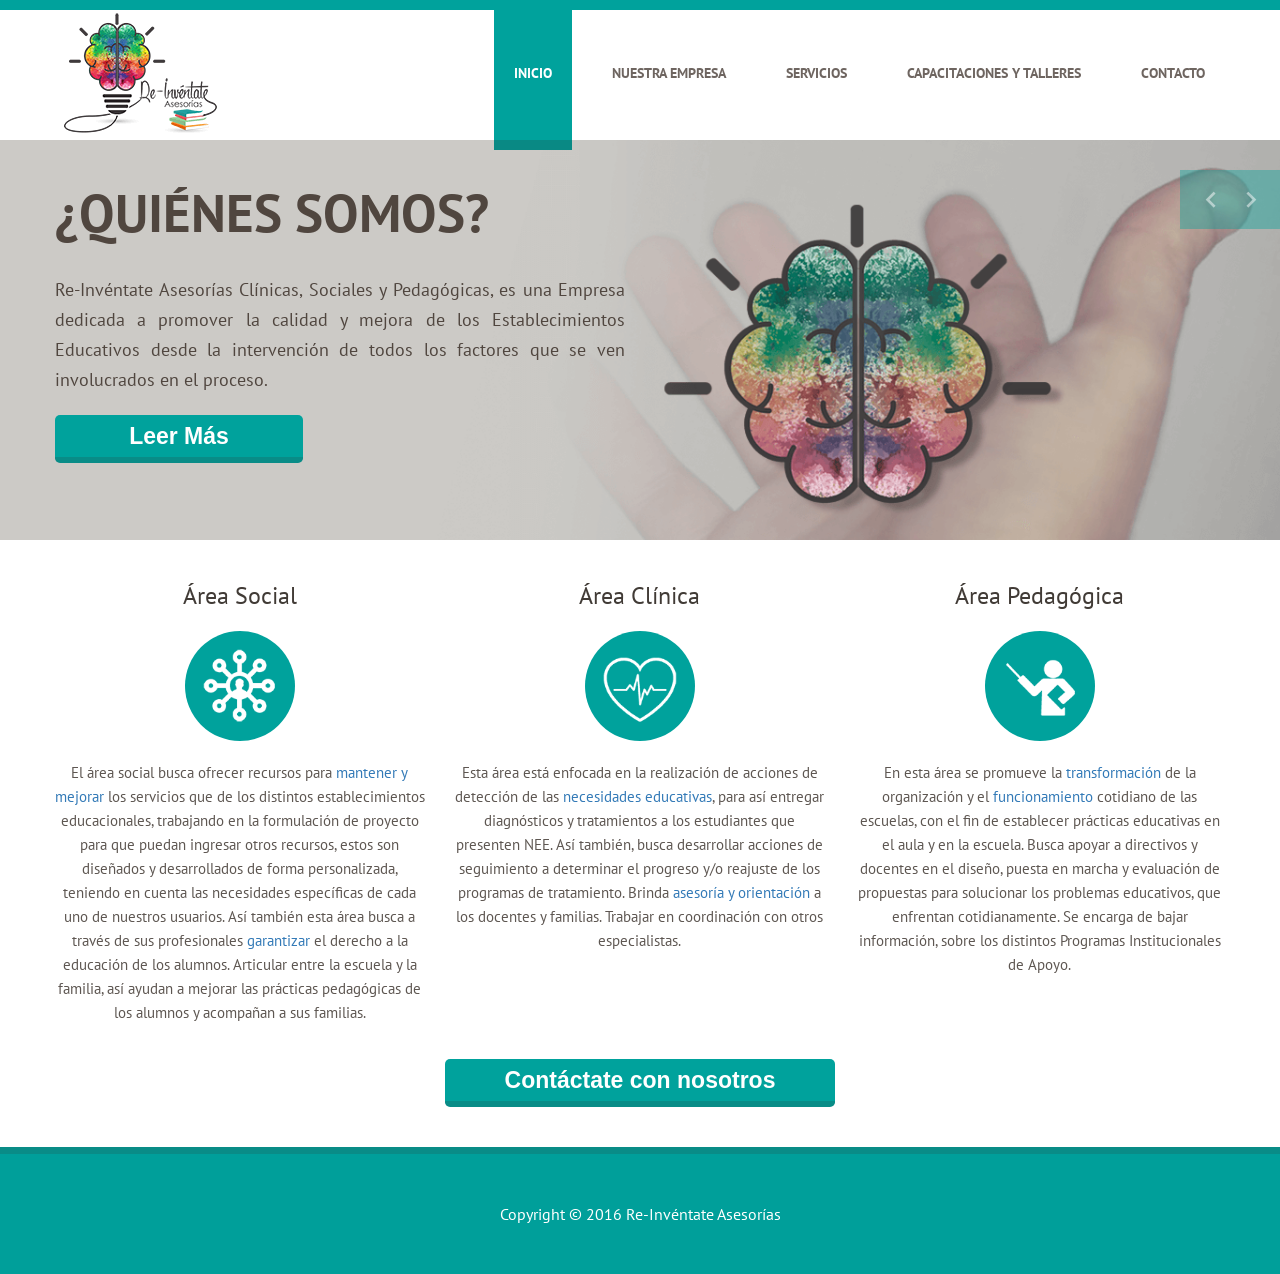
==== commit 301d8cdd: "secciones creadas" ====
--- a/index.html
+++ b/index.html
@@ -9,19 +9,27 @@
   	<meta name="viewport" content="width=device-width, initial-scale=1, maximum-scale=1, user-scalable=no">
 </head>
 <body class="desarroll">
+
+  <div class="preloader">
+        <div class="sk-spinner sk-spinner-rotating-plane"></div>
+  </div>
 	<header>
-      <h1>Re-Invéntate Asesorías</h1>
 	    <div id="sup" class="ed-container">
 	      <div id="logo" class="ed-item web-20 tablet-30 movil-100">
-	        <img src="img/logo-min.png" alt="logo re-inventate">
+          <h1>
+            <a href="#" title="Re-Invéntate Asesorías" >
+              <img src="img/logo-min.png" alt="re-inventate">
+            </a>
+            <span>Re-Invéntate Asesorías</span>
+          </h1>
 	      </div>
 	      <nav class="ed-item web-80 tablet-70">
 	        <ul id="menu">
-	          <li><a class="activo" href="">INICIO</a></li>
-	          <li><a href="">NUESTRA EMPRESA</a></li>
-	          <li><a href="">SERVICIOS</a></li>
-	          <li><a href="">CAPACITACIONES Y TALLERES</a></li>
-	          <li><a href="">CONTACTO</a></li>
+	          <li><a class="activo" href="index.html">INICIO</a></li>
+	          <li><a href="nuestra-empresa.html">NUESTRA EMPRESA</a></li>
+	          <li><a href="servicios.html">SERVICIOS</a></li>
+	          <li><a href="capacitaciones-y-talleres.html">CAPACITACIONES Y TALLERES</a></li>
+	          <li><a href="contacto.html">CONTACTO</a></li>
 	        </ul>
 	      </nav>
 	    </div>
@@ -30,64 +38,67 @@
     <div id="divisor"></div>
   
   	<div id="slider" class="owl-carousel owl-theme">
-  		<div class="slide-item item">
+  		<div id="sl-1" class="slide-item item">
   			<img class="center" src="img/sl1.png" alt="sobre nosotros">
   			<div class="slide-contenido">
   				<div class="ed-container">
   					<div class="ed-item base-50">
 	  				<h2>¿Quiénes somos?</h2>
-	          		<p  class="desde-tablet">Lorem Ipsum es simplemente el texto de relleno de las imprentas y archivos de texto. Lorem Ipsum ha sido el texto de relleno estándar de las industrias desde el año 1500, cuando un impresor (N. del T. persona que se dedica a la imprenta) desconocido usó (...)</p>
+	          		<p  class="desde-tablet">Re-Invéntate Asesorías Clínicas, Sociales y Pedagógicas, es una Empresa dedicada a promover la calidad  y mejora de los Establecimientos Educativos desde la intervención de todos los factores que se ven involucrados en el proceso.</p>
 	          		<a class="btn-effect" href="">Leer Más</a>
           			</div>
           			<div class="ed-item  base-50"></div>
   				</div>
-          	</div>
+        </div>
+        <a class="btn-movil" href="">CONOCE MÁS</a>
   		</div>
 
-  		<div class="slide-item item">
+  		<div id="sl-2" class="slide-item item">
   			<img class="center" src="img/sl2.png" alt="sobre nosotros">
   			<div class="slide-contenido">
   				<div class="ed-container">
   					<div class="ed-item base-50">
 	  				<h2>SERVICIOS</h2>
-	          		<p  class="desde-tablet">Lorem Ipsum es simplemente el texto de relleno de las imprentas y archivos de texto. Lorem Ipsum ha sido el texto de relleno estándar de las industrias desde el año 1500, cuando un impresor (N. del T. persona que se dedica a la imprenta) desconocido usó (...)</p>
+	          		<p  class="desde-tablet">Nos dedicamos a asesorar y capacitar al personal de las Organizaciones educativas, con la finalidad de maximizar sus competencias y contribuir al mejoramiento de las prácticas institucionales.</p>
 	          		<a class="btn-effect" href="">Leer Más</a>
           			</div>
           			<div class="ed-item  base-50"></div>
   				</div>
-          	</div>
+        </div>
+        <a class="btn-movil" href="">CONOCE MÁS</a>
   		</div>
 
-  		<div class="slide-item item">
+  		<div id="sl-3" class="slide-item item">
   			<img class="center" src="img/sl3.png" alt="sobre nosotros">
   			<div class="slide-contenido">
   				<div class="ed-container">
-  					<div class="ed-item base-50">
+  					<div class="ed-item movil-50 base-60">
 	  				<h2 class="h-small">CAPACITACIONES Y TALLERES</h2>
-	          		<p  class="desde-tablet">Lorem Ipsum es simplemente el texto de relleno de las imprentas y archivos de texto. Lorem Ipsum ha sido el texto de relleno estándar de las industrias desde el año 1500, cuando un impresor (N. del T. persona que se dedica a la imprenta) desconocido usó (...)</p>
+	          		<p  class="desde-tablet">Ofrecemos a nuestros clientes perfeccionar y actualizar, el desempeño de las funciones del personal docente y no docente, entregando herramientas complementarias.</p>
 	          		<a class="btn-effect" href="">Leer Más</a>
           			</div>
-          			<div class="ed-item  base-50"></div>
+          			<div class="ed-item movil-50 base-40"></div>
   				</div>
-          	</div>
+        </div>
+        <a class="btn-movil" href="">CONOCE MÁS</a>
   		</div>
 
   	</div>
    
   	<div id="areas" class="ed-container">
-    <div class="ed-item web-1-3">
+    <div class="ed-item tablet-1-3">
     <h2>Área Social</h2>
     <img src="img/ico1.png" class="center" alt="">
       <p>
         El área social busca ofrecer recursos para <span>mantener y mejorar</span> los servicios que de los distintos establecimientos educacionales, trabajando en la formulación de proyecto para que puedan ingresar otros recursos, estos son diseñados y desarrollados de forma personalizada, teniendo en cuenta las necesidades específicas de cada uno de nuestros usuarios. Así también esta área busca a través de sus profesionales <span>garantizar</span> el derecho a la educación de los alumnos. Articular entre la escuela y la familia, así ayudan a mejorar las prácticas pedagógicas de los alumnos y acompañan a sus familias.
       </p>
     </div>
-    <div class="ed-item web-1-3">
+    <div class="ed-item tablet-1-3">
       <h2>Área Clínica</h2>
        <img src="img/ico2.png" class="center" alt="">
       <p>Esta área está enfocada en la realización de acciones de detección de las <span>necesidades educativas</span>, para así entregar diagnósticos y tratamientos a los estudiantes que presenten NEE. Así también, busca desarrollar acciones de seguimiento a determinar el progreso y/o reajuste de los programas de tratamiento. Brinda <span>asesoría y orientación</span> a los docentes y familias. Trabajar en coordinación con otros especialistas.</p>
     </div>
-    <div class="ed-item web-1-3">
+    <div class="ed-item tablet-1-3">
       <h2>
         <h2>Área Pedagógica</h2>
         <img src="img/ico3.png" class="center" alt="">
@@ -101,6 +112,18 @@
 
     <footer>
       <span class="center">Copyright © 2016 Re-Invéntate Asesorías</span>
+      <!--<div id="analytics">
+      
+      <span id="wts1204134">&nbsp;</span><script type="text/javascript">
+      var wts=document.createElement('script');wts.type='text/javascript';
+      wts.async=true;wts.src=('https:'==document.location.protocol?'https://server2':'http://lb')
+      +'.web-stat.com/2/1204134/log6_2.js';
+      document.getElementById('wts1204134').appendChild(wts);
+      </script><noscript><a href="http://www.web-stat.com">
+      <img src="//server2.web-stat.com/6/2/1204134.gif" 
+      style="border:0px;" alt=""></a></noscript>
+      
+      </div>-->
     </footer>
 
   	
--- a/css/styles.css
+++ b/css/styles.css
@@ -1019,6 +1019,12 @@
   width: 100%;
   clear: both; }
 
+.cent-margin {
+  margin: 0 auto; }
+
+.justify {
+  text-align: justify; }
+
 .centrar-texto,
 .center-text,
 .text-center {
@@ -2581,8 +2587,15 @@
   border-bottom: 6px solid #077470 !important; }
 
 h1 {
-  display: none;
-  color: #fff; }
+  letter-spacing: -9999px;
+  overflow: hidden;
+  font-size: 2em; }
+  h1 span {
+    position: absolute;
+    top: -2000px; }
+  h1 img {
+    position: absolute;
+    top: 0; }
 
 header {
   border-top: 10px solid #00a29c;
@@ -2594,8 +2607,6 @@
   header #sup {
     margin: 0 auto;
     height: 130px; }
-    header #sup #logo img {
-      width: 170px; }
     header #sup nav ul {
       list-style: none;
       float: right !important; }
@@ -2665,6 +2676,8 @@
         -moz-border-radius: 5px;
         padding: 7.5px 0;
         text-align: center; }
+    #slider .slide-item .btn-movil {
+      display: none; }
 
 @media (max-width: 1024px) {
   li {
@@ -2677,7 +2690,7 @@
     font-size: 2.5em; }
   #slider .slide-item .slide-contenido p {
     margin-top: 10px;
-    font-size: 16px;
+    font-size: 17px;
     line-height: 20px; }
   #slider .slide-item .slide-contenido .h-small {
     font-size: 1.9em; } }
@@ -2686,15 +2699,16 @@
   header a {
     font-size: 11px !important; }
   #slider .slide-item .slide-contenido h2 {
-    font-size: 1.8em; }
+    font-size: 2em; }
   #slider .slide-item .slide-contenido p {
-    font-size: 15px;
-    line-height: 18px;
+    line-height: 20px;
     margin-bottom: 10px; }
   #slider .slide-item .slide-contenido a {
     font-size: 18px !important; }
   #slider .slide-item .slide-contenido .h-small {
-    font-size: 1.1em; } }
+    font-size: 1.7em; }
+  #cap-y-ta .ed-item {
+    padding: 0px 0px 0px 0px !important; } }
 
 .slicknav_menu {
   display: none;
@@ -2712,30 +2726,66 @@
     border-top: none;
     top: 54px;
     position: relative; }
-  header #logo img {
+  header h1 img {
+    position: relative;
+    margin-top: -36px;
     display: block;
     clear: both;
     margin-right: auto !important;
     margin-left: auto !important; }
-  #slider {
-    height: 220px; }
   #divisor {
     height: 50px; }
+  #slider {
+    overflow: visible !important; }
+  #slider .slide-item {
+    position: relative; }
+  #slider .slide-item .btn-movil {
+    display: block;
+    position: absolute;
+    bottom: 0;
+    background: rgba(0, 162, 156, 0.7);
+    width: 100%;
+    padding-top: 15px;
+    padding-bottom: 15px;
+    text-align: center;
+    font-family: "PT Sans", sans-serif;
+    font-size: 20px;
+    color: white;
+    text-decoration: none;
+    font-weight: 700;
+    text-transform: uppercase; }
+  #slider #sl-1, #slider #sl-2, #slider #sl-3 {
+    background-size: cover;
+    height: 300px; }
+  #slider #sl-1 {
+    background: url("../img/sl1.png");
+    background-position: center;
+    opacity: .9;
+    background-size: cover; }
+  #slider #sl-2 {
+    background: url("../img/sl2.png");
+    background-position: center;
+    background-size: cover; }
+  #slider #sl-3 {
+    background: url("../img/sl3.png");
+    background-position: 75%;
+    background-size: cover; }
   #slider .slide-item img {
-    clip: rect(0px, 60px, 200px, 0px) !important;
-    min-width: 500px !important; }
+    opacity: 0; }
   #slider .slide-item .slide-contenido h2 {
-    padding-top: 13px; }
+    font-size: 2.8em; }
+  #slider .slide-item .slide-contenido .h-small {
+    font-size: 2em; }
+  #slider .slide-item .slide-contenido p {
+    display: none; }
   #slider .slide-item .slide-contenido a {
-    font-size: 15px !important;
-    width: 200px;
-    margin-top: 10px; }
+    display: none; }
   #areas {
-    margin-top: 7px !important; } }
+    margin-top: 7px !important; }
+  .banner h2 {
+    text-align: center !important; } }
 
 @media screen and (max-width: 680px) {
-  #slider {
-    height: 180px; }
   #areas a {
     width: 250px !important;
     font-size: 18px !important; } }
@@ -3108,3 +3158,193 @@
     padding-bottom: 50px;
     text-align: center;
     color: white; }
+  footer #analytics {
+    display: none; }
+
+/* start preloader */
+.preloader {
+  position: fixed;
+  top: 0;
+  left: 0;
+  width: 100%;
+  height: 100%;
+  z-index: 99999;
+  display: -webkit-flex;
+  display: -ms-flexbox;
+  display: flex;
+  -webkit-flex-flow: row nowrap;
+  -ms-flex-flow: row nowrap;
+  flex-flow: row nowrap;
+  /*justify-content: center;*/
+  -webkit-align-items: center;
+  -ms-flex-align: center;
+  align-items: center;
+  background: none repeat scroll 0 0 #fff; }
+
+.sk-spinner-rotating-plane.sk-spinner {
+  width: 30px;
+  height: 30px;
+  background-color: #00a29c;
+  margin: 0 auto;
+  -webkit-animation: sk-rotatePlane 1.2s infinite ease-in-out;
+  animation: sk-rotatePlane 1.2s infinite ease-in-out; }
+
+@-webkit-keyframes sk-rotatePlane {
+  0% {
+    -webkit-transform: perspective(120px) rotateX(0deg) rotateY(0deg);
+    transform: perspective(120px) rotateX(0deg) rotateY(0deg); }
+  50% {
+    -webkit-transform: perspective(120px) rotateX(-180.1deg) rotateY(0deg);
+    transform: perspective(120px) rotateX(-180.1deg) rotateY(0deg); }
+  100% {
+    -webkit-transform: perspective(120px) rotateX(-180deg) rotateY(-179.9deg);
+    transform: perspective(120px) rotateX(-180deg) rotateY(-179.9deg); } }
+
+@keyframes sk-rotatePlane {
+  0% {
+    -webkit-transform: perspective(120px) rotateX(0deg) rotateY(0deg);
+    transform: perspective(120px) rotateX(0deg) rotateY(0deg); }
+  50% {
+    -webkit-transform: perspective(120px) rotateX(-180.1deg) rotateY(0deg);
+    transform: perspective(120px) rotateX(-180.1deg) rotateY(0deg); }
+  100% {
+    -webkit-transform: perspective(120px) rotateX(-180deg) rotateY(-179.9deg);
+    transform: perspective(120px) rotateX(-180deg) rotateY(-179.9deg); } }
+
+/* end preloader */
+.banner {
+  background: #00a29c; }
+  .banner h2 {
+    padding-bottom: 45px;
+    padding-top: 45px;
+    color: #fff;
+    font-family: "PT Sans", sans-serif;
+    font-size: 2.3em; }
+
+.contenido-web {
+  margin-top: 40px; }
+  .contenido-web h3 {
+    border-bottom: 1px solid #e0d8d4;
+    padding-top: 28px;
+    padding-bottom: 14px;
+    font-family: "PT Sans", sans-serif;
+    color: #50463F;
+    width: 100%;
+    font-size: 1.6em; }
+  .contenido-web .bottom-h {
+    width: 150px;
+    display: block;
+    border-top: 5px solid #00a29c;
+    position: relative;
+    top: -3px;
+    margin-bottom: 15px; }
+  .contenido-web p {
+    width: 100%;
+    color: #5e5752;
+    font-family: "PT Sans", sans-serif;
+    font-size: 1.1em;
+    padding-bottom: 3px; }
+  .contenido-web strong {
+    color: #00a29c;
+    font-weight: 700; }
+  .contenido-web .connotado {
+    font-size: 1.2em;
+    line-height: 25px; }
+  .contenido-web h4 {
+    margin-top: 10px;
+    margin-bottom: 3px;
+    color: #50463F;
+    font-family: "PT Sans", sans-serif;
+    font-size: 1.3em; }
+  .contenido-web h5 {
+    color: #00a29c;
+    font-family: "PT Sans", sans-serif;
+    font-size: 1em;
+    padding-bottom: 10px; }
+  .contenido-web img {
+    margin-bottom: 20px;
+    width: 200px; }
+
+#nuestra-empresa img {
+  margin-bottom: 20px;
+  width: 200px; }
+
+#servicios {
+  margin-top: 30px; }
+  #servicios h3 {
+    padding-bottom: 5px;
+    font-size: 1.1em;
+    padding-top: 0;
+    border-bottom: none;
+    padding-bottom: 0;
+    text-transform: uppercase; }
+  #servicios p {
+    margin-top: 15px;
+    margin-bottom: 20px;
+    font-size: 1em; }
+  #servicios img {
+    width: 30px;
+    display: block;
+    margin: 0;
+    margin-bottom: 7px; }
+
+#cap-y-ta {
+  margin-top: 0px; }
+  #cap-y-ta .ed-item {
+    padding: 0px 30px 0px 30px; }
+    #cap-y-ta .ed-item .item {
+      padding: 50px 20px 10px 20px; }
+      #cap-y-ta .ed-item .item h3 {
+        padding-top: 0px;
+        color: #50463F;
+        text-transform: uppercase; }
+      #cap-y-ta .ed-item .item p {
+        padding-top: 10px;
+        padding-bottom: 0px;
+        margin-bottom: 0px; }
+      #cap-y-ta .ed-item .item img {
+        width: 98px; }
+
+#contacto {
+  margin-top: 0px; }
+  #contacto h3 {
+    font-size: 1.8em; }
+  #contacto input, #contacto textarea, #contacto button {
+    display: block;
+    margin-bottom: 20px;
+    font-family: "PT Sans", sans-serif; }
+  #contacto input, #contacto textarea {
+    height: 52px;
+    border-radius: 5px;
+    outline: 0;
+    color: #5e5752;
+    padding: 6px 12px;
+    font-size: 14px;
+    line-height: 1.42857143;
+    background-color: #fff;
+    border: 1px solid #ccc;
+    width: 100%; }
+  #contacto textarea {
+    height: 100px; }
+  #contacto button {
+    width: 160px;
+    background: #00a29c;
+    font-size: 20px;
+    border: none;
+    color: #fff;
+    padding: 5px 23px 5px 23px;
+    border-radius: 7px;
+    -webkit-border-radius: 7px;
+    -moz-border-radius: 7px; }
+  #contacto button:hover {
+    background: #098984; }
+  #contacto .en-movil {
+    padding-bottom: 20px;
+    padding-top: 20px; }
+  #contacto .mini-c {
+    padding-bottom: 7px; }
+    #contacto .mini-c i, #contacto .mini-c .span {
+      color: #5e5752; }
+    #contacto .mini-c span {
+      padding-left: 9px;
+      font-family: "PT Sans", sans-serif; }
